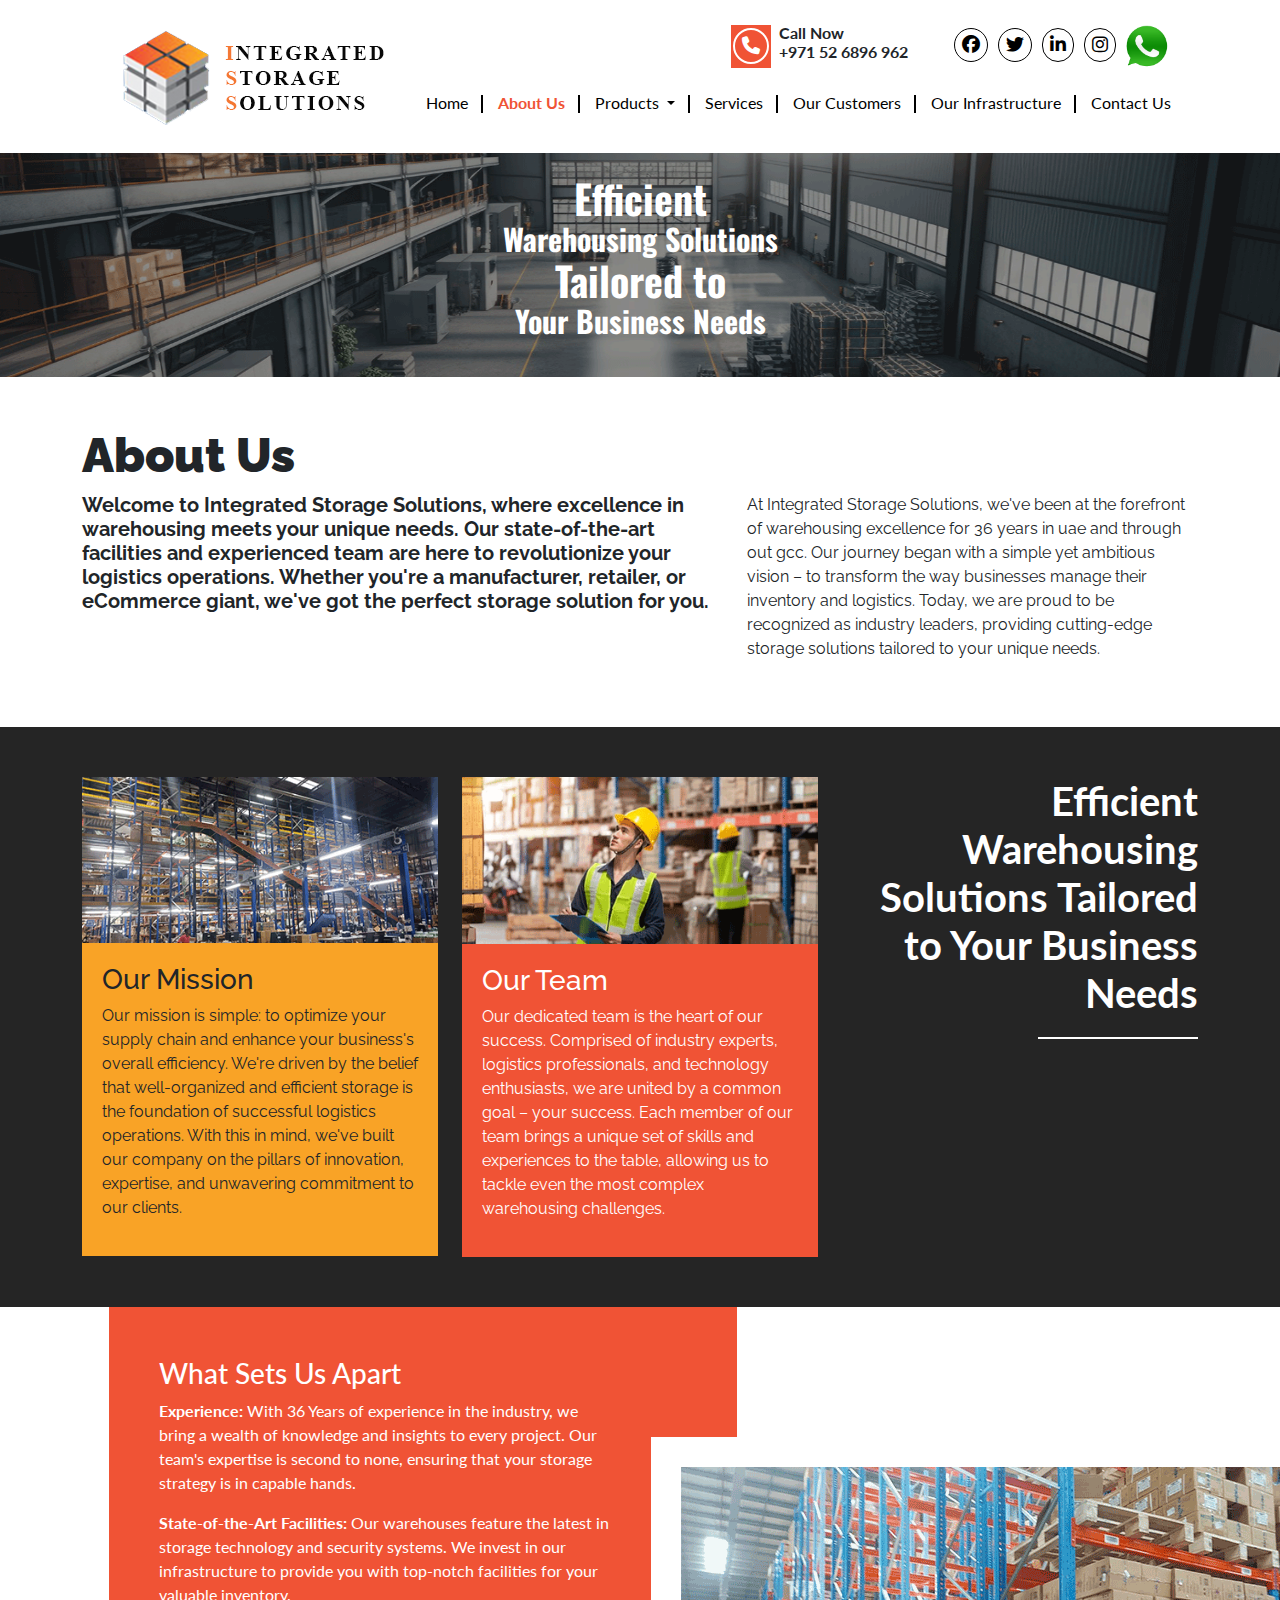
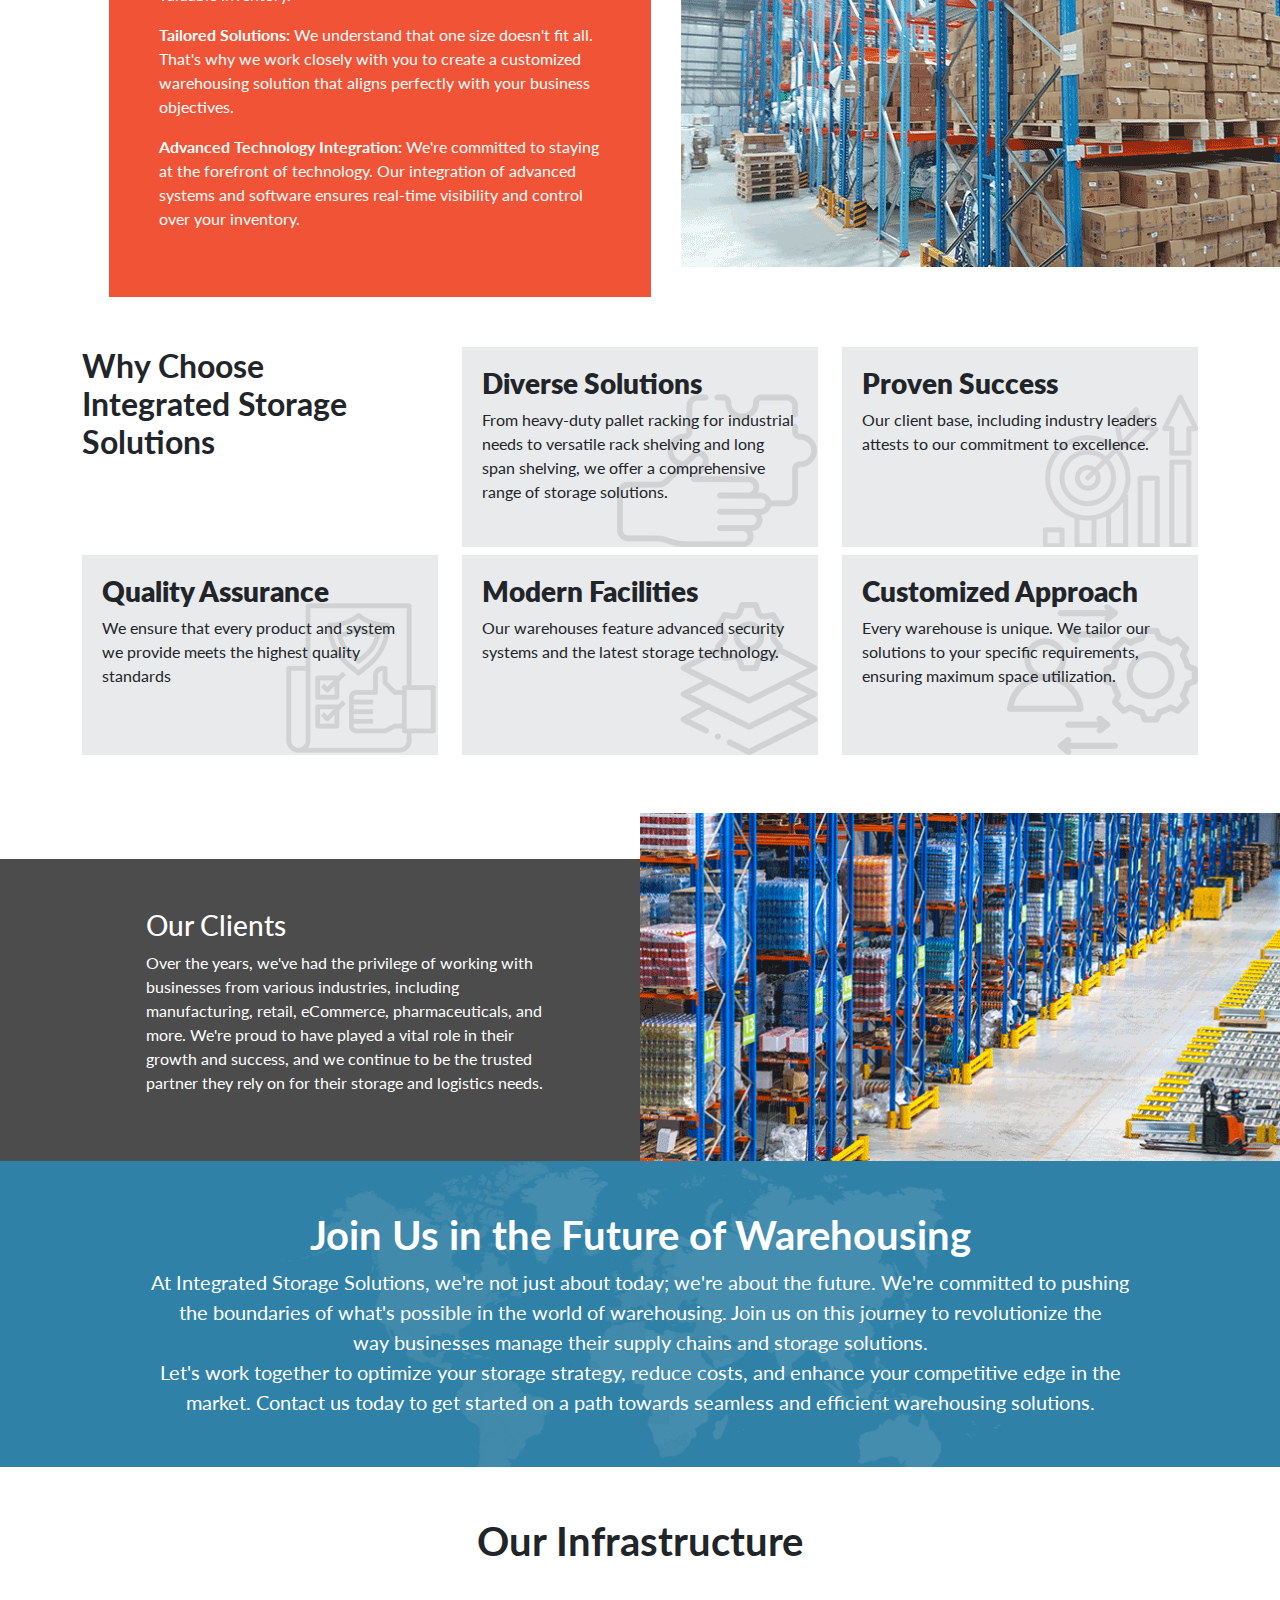
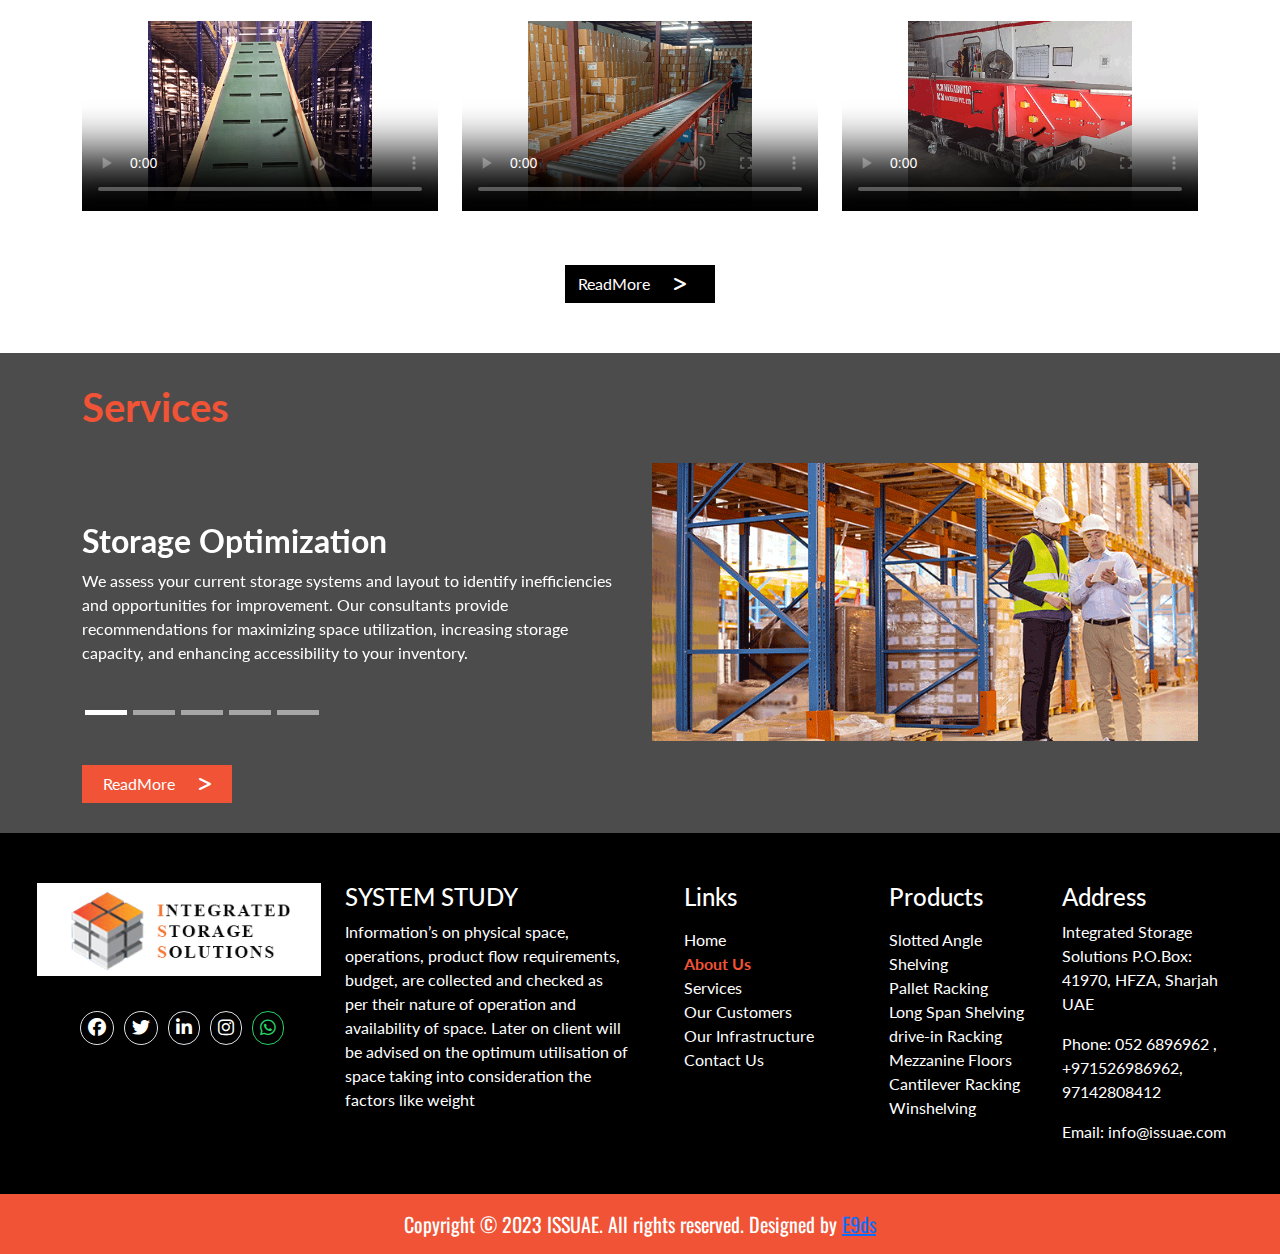
==== about.html @ 71dc2afc "Integrated" ====
<!doctype html>
<html lang="en">

<head>
    <!-- Required meta tags -->
    <meta charset="utf-8">
    <meta name="viewport" content="width=device-width, initial-scale=1, shrink-to-fit=no">
    <title>.::ISS::. Integrated Storage Solutions</title>
    <!-- Vendor CSS Files -->

    <meta property="og:image" content="https://e9ds.com/Beta/Iintegrated_Storage_Solutions_1/images/logo.png">
    <link rel="stylesheet" href="https://cdnjs.cloudflare.com/ajax/libs/font-awesome/6.4.0/css/all.min.css">
    <link rel="stylesheet" type="text/css" href="Assets/CSS/Bootstrapmini.css">
    <link rel="stylesheet" href="Assets/CSS/Style.css">

</head>

<body>

    <div class="header" id="header">
        <div class="container">
            <div class="row">
                <div class="col-lg-3">
                    <a class="nav-brand" href="index.html"><img src="Assets/images/logo.png" alt=""
                            class="img-fluid"></a>
                </div>
                <div class="col-lg-9 subheader">

                    <div class="row">
                        <div class="top-nav">
                            <div class="num d-flex align-items-center justify-content-center">
                                <div class="phone">
                                    <i class="fa-solid fa-phone"></i>
                                </div>
                                <div class="">
                                    <h6 class="fw-bold"> Call Now <br>+971 52 6896 962</h6>
                                </div>
                            </div>
                            <div class="icons">
                                <a href=""><i class="fa-brands fa-facebook"></i></a>
                                <a href="https://twitter.com/ISS_UAE"><i class="fa-brands fa-twitter"></i></a>
                                <a href="https://www.linkedin.com/in/integrated-storage-solutions-uae-18a27a291/"><i
                                        class="fa-brands fa-linkedin-in"></i></a>
                                <a href="https://www.instagram.com/intergratestoragesolutions/"><i class="fa-brands fa-instagram"></i></a>
                                <a href="https://api.whatsapp.com/send?phone=971526896962"><img src="Assets/images/whatsapp.png" alt=""
                                        class="img-fluid"></a>
                            </div>
                        </div>
                        <div class="">
                            <nav class="navbar navbar-expand-lg">
                                <div class="container">
                                    <a class="navbar-brand" href="index.html"><img src="Assets/images/logo.png" alt=""
                                            class="img-fluid"></a>
                                    <button class="navbar-toggler" type="button" data-bs-toggle="collapse"
                                        data-bs-target="#navbarScroll" aria-controls="navbarScroll"
                                        aria-expanded="false" aria-label="Toggle navigation">
                                        <span class="navbar-toggler-icon"></span>
                                    </button>
                                    <div class="collapse navbar-collapse " id="navbarScroll">

                                        <ul class="navbar-nav ">
                                            <li class="nav-item">
                                                <a class="nav-link " aria-current="page"
                                                    href="index.html">Home</a>
                                            </li>
                                            <li class="nav-item ">
                                                <a class="nav-link active" href="about.html">About Us</a>
                                            </li>
                                            <li class="nav-item dropdown">
                                                <a class="nav-link dropdown-toggle " href="#" role="button"
                                                    data-bs-toggle="dropdown" aria-expanded="false">
                                                    Products
                                                </a>
                                                <ul class="dropdown-menu">
                                                    <li><a class="dropdown-item" href="slottedangle.html">Slotted Angle
                                                            Shelving</a> </li>
                                                    <li><a class="dropdown-item" href="palletracking.html">Pallet
                                                            Racking</a></li>
                                                    <li><a class="dropdown-item" href="LongSpanShelving.html">Long Span
                                                            Shelving</a></li>
                                                    <li><a class="dropdown-item" href="drive-inRacking.html">Drive-In
                                                            Racking</a></li>
                                                    <li><a class="dropdown-item" href="MezzanineFloors.html">Mezzanine
                                                            Floors</a></li>
                                                    <li><a class="dropdown-item"
                                                            href="cantiliverRacking.html">Cantilever Racking</a></li>
                                                    <li><a class="dropdown-item" href="winshelving.html">Winshelving</a>
                                                    </li>
                                                </ul>
                                            </li>
                                            <li class="nav-item">
                                                <a class="nav-link" href="services.html">Services</a>
                                            </li>
                                            <li class="nav-item">
                                                <a class="nav-link" href="ourCunstomers.html">Our Customers</a>
                                            </li>
                                            <li class="nav-item">
                                                <a class="nav-link" href="infrstructure.html">Our Infrastructure</a>
                                            </li>
                                            <li class="nav-item">
                                                <a class="nav-link" href="contactUs.html">Contact Us</a>
                                            </li>

                                            <!-- <li class="nav-item dropdown">
                                                <a class="nav-link dropdown-toggle" href="#" role="button" data-bs-toggle="dropdown"
                                                    aria-expanded="false">
                                                    Link
                                                </a>
                                                <ul class="dropdown-menu">
                                                    <li><a class="dropdown-item" href="#">Action</a></li>
                                                    <li><a class="dropdown-item" href="#">Another action</a></li>
                                                    <li>
                                                        <hr class="dropdown-divider">
                                                    </li>
                                                    <li><a class="dropdown-item" href="#">Something else here</a></li>
                                                </ul>
                                            </li> -->
                                        </ul>
                                    </div>
                                </div>
                            </nav>
                        </div>
                    </div>
                </div>
            </div>
        </div>
    </div>

    <section class="aboutbanner">
        <div class="container">
            <div class="row">
                <div class="col-lg-12">
                    <div class="text-center">
                        <div class="efficientTailoredabout">
                            <h1 class="text-white">Efficient </h1>
                            <h2 class="text-white "> Warehousing Solutions </h2>
                            <h1 class="text-white "> Tailored to </h1>
                            <h2 class="text-white "> Your Business Needs</h2>
                        </div>
                    </div>
                </div>
            </div>
        </div>
    </section>


    <section class="aboutbanner1">
        <div class="container">
            <div class="row">
                <div class="col-lg-12">
                    <h2>About Us</h2>
                </div>
                <div class="col-lg-7">
                    <h5 class="fw-bold">Welcome to Integrated Storage Solutions, where excellence in warehousing meets
                        your unique needs. Our state-of-the-art facilities and experienced team are here to
                        revolutionize your logistics operations. Whether you're a manufacturer, retailer, or eCommerce
                        giant, we've got the perfect storage solution for you.</h5>
                </div>
                <div class="col-lg-5">
                    <p>At Integrated Storage Solutions, we've been at the forefront of
                        warehousing excellence for 36 years in uae and through out gcc. Our journey began with a simple yet ambitious vision – to
                        transform the way businesses manage their inventory and logistics. Today, we are proud to be
                        recognized as industry leaders, providing cutting-edge storage solutions tailored to your unique
                        needs.</p>
                </div>
            </div>
        </div>
    </section>

    <section class="aboutbanner2">
        <div class="container">
            <div class="row">
                <div class="col-lg-4">
                    <img src="Assets/images/About/img1.png" alt="" class="img-fluid w-100">
                    <div class="mision">
                        <h3>Our Mission</h3>
                        <p>Our mission is simple: to optimize your supply chain and enhance your business's overall
                            efficiency. We're driven by the belief that well-organized and efficient storage is the
                            foundation of successful logistics operations. With this in mind, we've built our company on
                            the pillars of innovation, expertise, and unwavering commitment to our clients.</p>
                    </div>
                </div>
                <div class="col-lg-4">
                    <img src="Assets/images/About/img2.png" alt="" class="img-fluid w-100">
                    <div class="team">
                        <h3>Our Team</h3>
                        <p>Our dedicated team is the heart of our success. Comprised of industry experts, logistics
                            professionals, and technology enthusiasts, we are united by a common goal – your success.
                            Each member of our team brings a unique set of skills and experiences to the table, allowing
                            us to tackle even the most complex warehousing challenges.</p>
                    </div>
                </div>
                <div class="col-lg-4">
                    <div class="text-end">
                        <h1 class="text-white fw-bold">
                            Efficient <br>
                            Warehousing <br>
                            Solutions Tailored <br>
                            to Your Business <br>
                            Needs
                        </h1>

                        <p style="    border-bottom: 2px solid #fff; width: 160px;float: right; padding-top: 12px;"></p>
                    </div>
                </div>
            </div>
        </div>
    </section>



    <section class="aboutbanner3">
        <div class="row">
            <div class="col-lg-6 offset-lg-1 offset-md-0">
                <div class="usApart">
                    <h3>What Sets Us Apart</h3>
                    <p> <b>Experience:</b> With 36 Years of experience in the industry, we bring a wealth of knowledge
                        and insights to every project. Our team's expertise is second to none, ensuring that your
                        storage strategy is in capable hands.</p>
                    <p> <b>State-of-the-Art Facilities:</b> Our warehouses feature the latest in storage technology and
                        security systems. We invest in our infrastructure to provide you with top-notch facilities for
                        your valuable inventory.</p>
                    <p> <b>Tailored Solutions:</b> We understand that one size doesn't fit all. That's why we work
                        closely with you to create a customized
                        warehousing solution that aligns perfectly with your business
                        objectives.
                    </p>
                    <p> <b>Advanced Technology Integration:</b> We're committed to staying at the forefront of
                        technology. Our integration of advanced systems and software ensures real-time visibility and
                        control over your inventory.</p>
                </div>
            </div>
            <div class="col-lg-5 d-flex align-items-end justify-content-center">
                <div class="usApartimg">
                    <img src="Assets/images/About/img3.png" alt="">
                </div>
            </div>
        </div>
    </section>






    <section class="banner2">
        <div class="container">
            <div class="row">
                <div class="col-lg-4">
                    <div class="whychoose">
                        <h2 class="fw-bold fs-2 text-dark">Why Choose <br>
                            Integrated Storage <br>
                            Solutions
                        </h2>
                    </div>
                </div>
                <div class="col-lg-4  mb-2">
                    <div class="whyreasons"
                        style="background-image: url(Assets/images/why1.png);background-repeat: no-repeat;background-position: bottom;background-position-x: right;">
                        <h3>Diverse Solutions</h3>
                        <p>From heavy-duty pallet racking for industrial needs to versatile rack shelving and long span
                            shelving, we offer a comprehensive range of
                            storage solutions.</p>
                    </div>
                </div>
                <div class="col-lg-4 mb-2">
                    <div class="whyreasons"
                        style="background-image: url(Assets/images/why2.png);background-repeat: no-repeat;background-position: bottom;background-position-x: right;">
                        <h3>Proven Success</h3>
                        <p>Our client base, including industry leaders attests to our commitment to excellence.</p>
                    </div>
                </div>
                <div class="col-lg-4 mb-2">
                    <div class="whyreasons"
                        style="background-image: url(Assets/images/why3.png);background-repeat: no-repeat;background-position: bottom;background-position-x: right;">
                        <h3>Quality Assurance</h3>
                        <p> We ensure that every product and system we provide meets the highest quality standards</p>
                    </div>
                </div>
                <div class="col-lg-4 mb-2">
                    <div class="whyreasons"
                        style="background-image: url(Assets/images/why4.png);background-repeat: no-repeat;background-position: bottom;background-position-x: right;">
                        <h3>Modern Facilities</h3>
                        <p>Our warehouses feature advanced security systems and the latest storage technology.</p>
                    </div>
                </div>
                <div class="col-lg-4 mb-2">
                    <div class="whyreasons"
                        style="background-image: url(Assets/images/why5.png);background-repeat: no-repeat;background-position: bottom;background-position-x: right;">
                        <h3>Customized Approach</h3>
                        <p>Every warehouse is unique. We tailor our solutions to your specific requirements, ensuring
                            maximum space utilization.</p>
                    </div>
                </div>
            </div>
        </div>
    </section>



    <section class="aboutbanner3">
        <div class="row">
            <div class="col-lg-6 d-flex align-items-end p-0">
                <div class="OurClients">
                    <h3>Our Clients</h3>
                    <p>Over the years, we've had the privilege of working with businesses from various industries,
                        including manufacturing, retail, eCommerce, pharmaceuticals, and more. We're proud to have
                        played a vital role in their growth and success, and we continue to be the trusted partner they
                        rely on for their storage and logistics needs.</p>
                </div>
            </div>
            <div class="col-lg-6 p-0">
                <img src="Assets/images/About/img4.png" alt="" class="img-fluid w-100">
            </div>
        </div>
    </section>


    <section class="aboutbanner4"
        style="background-image: url(Assets/images/About/img5.png);background-repeat: no-repeat;background-size: 100% 100%;background-position: center center;">
        <div class="container">
            <div class="row">
                <div class="col-lg-12">
                    <div class="joinUs text-center">
                        <h1 class="fw-bold">Join Us in the Future of Warehousing</h1>
                        <p class="mb-0 fs-5">At Integrated Storage Solutions, we're not just about today; we're about
                            the future. We're committed to pushing <br> the boundaries of what's possible in the world
                            of warehousing. Join us on this journey to revolutionize the <br> way businesses manage
                            their supply chains and storage solutions.</p>
                        <p class="mb-0 fs-5">Let's work together to optimize your storage strategy, reduce costs, and
                            enhance your competitive edge in the <br> market. Contact us today to get started on a path
                            towards seamless and efficient warehousing solutions.</p>
                    </div>
                </div>
            </div>
        </div>
    </section>




    <section class="banner6">
        <div class="container">
            <div class="row">
                <div class="text-center">
                    <h1 class="fw-bold">Our Infrastructure</h1>
                    <br>
                    <br>
                </div>
                <br>
                <div class="col-md-4 col-lg-4 grow">
                    <video width="100%" height="190" poster="Assets/images/img5.png" controls>
                        <source src="Assets/images/videos/V1.mp4" type="video/mp4">
                    </video>
                </div>
                <div class="col-md-4 col-lg-4 grow">
                    <video width="100%" height="190" poster="Assets/images/img6.png" controls>
                        <source src="Assets/images/videos/v2.mp4" type="video/mp4">
                    </video>
                </div>
                <div class="col-md-4 col-lg-4 grow">
                    <video width="100%" height="190" poster="Assets/images/img7.png" controls>
                        <source src="Assets/images/videos/v3.mp4" type="video/mp4">
                    </video>
                </div>
                <div class="d-flex align-items-center justify-content-center mt-5">
                    <div class="readMore">
                        <a href="infrstructure.html" class="btn">ReadMore <i class="fa-solid fa-greater-than"></i></a>
                    </div>
                </div>
            </div>


        </div>
    </section>


    <section class="banner7">
        <div class="container">
            <div class="row">
                <div class="col-lg-12">
                    <div class="services">
                        <h1 class="fw-bold ">Services</h1>
                    </div>
                </div>
            </div>
            <br>

            <div id="carouselExampleCaptions" class="carousel slide" data-bs-ride="carousel">
                <div class="carousel-indicators">
                    <button type="button" data-bs-target="#carouselExampleCaptions" data-bs-slide-to="0" class="active"
                        aria-current="true" aria-label="Slide 1"></button>
                    <button type="button" data-bs-target="#carouselExampleCaptions" data-bs-slide-to="1"
                        aria-label="Slide 2"></button>
                    <button type="button" data-bs-target="#carouselExampleCaptions" data-bs-slide-to="2"
                        aria-label="Slide 3"></button>
                    <button type="button" data-bs-target="#carouselExampleCaptions" data-bs-slide-to="3"
                        aria-label="Slide 4"></button>
                    <button type="button" data-bs-target="#carouselExampleCaptions" data-bs-slide-to="4"
                        aria-label="Slide 5"></button>
                </div>
                <div class="carousel-inner">
                    <div class="carousel-item active">
                        <div class="row">

                            <div class="col-lg-6 d-flex align-items-center">
                                <div class="services">

                                    <h2 class="fw-bold">Storage Optimization</h2>
                                    <p>We assess your current storage systems and layout to identify inefficiencies and
                                        opportunities for improvement.
                                        Our consultants provide recommendations for maximizing space utilization,
                                        increasing storage capacity, and enhancing accessibility to your inventory.
                                    </p>

                                </div>
                            </div>
                            <div class="col-lg-6">
                                <img src="Assets/images/s1.png" alt="" class="img-fluid w-100">
                            </div>
                        </div>
                    </div>
                    <div class="carousel-item">
                        <div class="row">

                            <div class="col-lg-6 d-flex align-items-center">
                                <div class="services">

                                    <h2 class="fw-bold">Logistics Efficiency</h2>
                                    <p>We analyze your supply chain processes and logistics workflows to identify
                                        bottlenecks and areas for streamlining.
                                        Our team offers strategies for improving transportation management, order
                                        fulfillment, and inventory control to reduce costs and enhance efficiency.
                                    </p>

                                </div>
                            </div>
                            <div class="col-lg-6">
                                <img src="Assets/images/s2.png" alt="" class="img-fluid w-100">
                            </div>
                        </div>
                    </div>
                    <div class="carousel-item">
                        <div class="row">

                            <div class="col-lg-6 d-flex align-items-center">
                                <div class="services">

                                    <h2 class="fw-bold">Safety and Compliance</h2>
                                    <p>
                                        We conduct thorough safety audits to assess workplace hazards and compliance
                                        with safety regulations.
                                        Our consultants provide guidance on safety measures, employee training, and
                                        emergency response planning to create a safer work environment.
                                    </p>

                                </div>
                            </div>
                            <div class="col-lg-6">
                                <img src="Assets/images/s3.png" alt="" class="img-fluid w-100">
                            </div>
                        </div>
                    </div>

                    <div class="carousel-item">
                        <div class="row">

                            <div class="col-lg-6 d-flex align-items-center">
                                <div class="services">

                                    <h2 class="fw-bold">Technology Integration</h2>
                                    <p>We evaluate your existing technology infrastructure and offer recommendations for
                                        integrating advanced technology solutions.
                                        Our consultants can assist in selecting and implementing warehouse management
                                        systems
                                        (WMS), inventory tracking software, and automation solutions for improved
                                        visibility and control.
                                    </p>

                                </div>
                            </div>
                            <div class="col-lg-6">
                                <img src="Assets/images/s4.png" alt="" class="img-fluid w-100">
                            </div>
                        </div>
                    </div>

                    <div class="carousel-item">
                        <div class="row">

                            <div class="col-lg-6 d-flex align-items-center">
                                <div class="services">

                                    <h2 class="fw-bold">Customized Solutions</h2>
                                    <p>We work closely with you to understand your specific needs, challenges, and
                                        goals.
                                        Our consultants develop tailored strategies and action plans that align with
                                        your business objectives, ensuring that the solutions we recommend are practical
                                        and achievable.
                                    </p>

                                </div>
                            </div>
                            <div class="col-lg-6">
                                <img src="Assets/images/s5.png" alt="" class="img-fluid w-100">
                            </div>
                        </div>
                    </div>
                </div>
                <!-- <button class="carousel-control-prev" type="button" data-bs-target="#carouselExampleCaptions"
                    data-bs-slide="prev">
                    <span class="carousel-control-prev-icon" aria-hidden="true"></span>
                    <span class="visually-hidden">Previous</span>
                </button>
                <button class="carousel-control-next" type="button" data-bs-target="#carouselExampleCaptions"
                    data-bs-slide="next">
                    <span class="carousel-control-next-icon" aria-hidden="true"></span>
                    <span class="visually-hidden">Next</span>
                </button> -->
            </div>

            <br>

            <div class="buttons">
                <div class="readMore1">
                    <a href="services.html" class="btn">ReadMore <i class="fa-solid fa-greater-than"></i></a>
                </div>
            </div>

        </div>
    </section>


    <section class="footer">
        <div class="container-fluid">
            <div class="row">
                <div class="col-lg-3">
                    <img src="Assets/images/logo.png" alt="" class="img-fluid w-100">
                    <div class="footericons">
                        <div class="icons">
                            <a href=""><i class="fa-brands fa-facebook text-white border"></i></a>
                            <a href="https://twitter.com/ISS_UAE"><i class="fa-brands fa-twitter text-white border"></i></a>
                            <a href="https://www.linkedin.com/in/integrated-storage-solutions-uae-18a27a291/"><i
                                    class="fa-brands fa-linkedin-in text-white border"></i></a>
                            <a href="https://www.instagram.com/intergratestoragesolutions/"><i
                                    class="fa-brands fa-instagram text-white border"></i></a>
                            <a href="https://api.whatsapp.com/send?phone=971526896962"><i
                                    class="fa-brands fa-whatsapp text-white border"></i></a>
                        </div>
                    </div>
                </div>
                <div class="col-lg-3">
                    <div class="teamStudy">
                        <h4>SYSTEM STUDY</h4>
                        <p>Information’s on physical space, operations, product flow requirements, budget, are collected
                            and checked as per
                            their nature of operation and availability of space. Later on client will be advised on the
                            optimum utilisation of
                            space taking into consideration the factors like weight
                        </p>
                    </div>
                </div>
                <div class="col-lg-2">
                    <div class="footerlinks">

                        <ul>
                            <h4>Links</h4>
                            <a href="index.html">
                                <li>Home </li>
                            </a>
                            <a href="about.html">
                                <li class="active">About Us</li>
                            </a>
                            <a href="services.html">
                                <li>Services</li>
                            </a>
                            <a href="ourCunstomers.html">
                                <li>Our Customers</li>
                            </a>
                            <a href="infrstructure.html">
                                <li>Our Infrastructure</li>
                            </a>
                            <a href="contactUs.html">
                                <li>Contact Us</li>
                            </a>
                        </ul>
                    </div>
                </div>
                <div class="col-lg-2">
                    <div class="footerlinks">

                        <ul>
                            <h4>Products</h4>
                            <a href="slottedangle.html">
                                <li>Slotted Angle Shelving</li>
                            </a>
                            <a href="palletracking.html">
                                <li>Pallet Racking</li>
                            </a>
                            <a href="LongSpanShelving.html">
                                <li>Long Span Shelving</li>
                            </a>
                            <a href="drive-inRacking.html">
                                <li>drive-in Racking</li>
                            </a>
                            <a href="MezzanineFloors.html">
                                <li>Mezzanine Floors</li>
                            </a>
                            <a href="cantiliverRacking.html">
                                <li>Cantilever Racking</li>
                            </a>
                            <a href="winshelving.html">
                                <li>Winshelving</li>
                            </a>
                        </ul>
                    </div>
                </div>
                <div class="col-lg-2">
                    <h4>Address</h4>
                    <p>Integrated Storage Solutions
                        P.O.Box: 41970,
                        HFZA, Sharjah UAE
                    </p>
                    <p>Phone: 052 6896962 ,
                        +971526986962, 97142808412
                    </p>
                    <p class="mb-0">Email: info@issuae.com</p>
                </div>
            </div>
        </div>
    </section>
    <div class="copyright">
        <div class="text-center">
            <div>
                <p class="mb-0 text-white">Copyright © 2023 ISSUAE. All rights reserved. Designed by <a href="">E9ds</a>
                </p>
            </div>
        </div>
    </div>


    <script src="https://ajax.googleapis.com/ajax/libs/jquery/3.6.0/jquery.min.js"></script>
    <script src="Assets/JS/bootstrap.min.js"></script>
    <script src="Assets/JS/custom.js"></script>
</body>

</html>
---- Assets/CSS/Style.css ----
@import url('https://fonts.googleapis.com/css2?family=Montserrat:wght@400&family=Oswald&display=swap');
@import url('https://fonts.googleapis.com/css2?family=Lato:wght@400;900&family=Raleway&display=swap');


body {
    margin: 0;
    padding: 0;
    font-family: 'Oswald', sans-serif;
    font-family: 'Raleway', sans-serif;
    font-family: 'Lato', sans-serif;
}




.header {
    margin: 20px 0;
    width: 100%;
    position: relative;
    z-index: 999;
    top: 0;
}

.subheader {
    display: flex;
    align-items: center;
    justify-content: center;
}

.navbar-collapse {
    flex-basis: 100%;
    flex-grow: unset !important;
    align-items: center;
}


.navbar-nav .nav-item .nav-link {
    color: #000;
    padding: 10px 15px;

}

.navbar>.container {
    display: flex;
    flex-wrap: inherit;
    align-items: center;
    justify-content: end;
}

/* ******************* dropdown on hover */

.bs-example {
    margin: auto;
    width: 25%;
}

@media screen {

    .dropdown:hover .dropdown-menu,
    .btn-group:hover .dropdown-menu {
        display: block;
    }

    .dropdown-menu {
        margin: auto;
        background-color: #f05335;

    }

    .dropdown-menu li a {
        color: #fff !important;
    }

    .dropdown-toggle {
        margin: auto;
    }

    .navbar .dropdown-toggle,
    .nav-tabs .dropdown-toggle {
        margin: auto;
    }
}

/* .dropdown{
    background-color: #007095;
  } */

/* ******************* dropdown on hover */


.navbar-nav .nav-link.active {
    color: #f05335 !important;
    font-weight: bold;
}


.dropdown-menu li a:hover {
    color: #f05335 !important;
}

.navbar-nav li:nth-child(-n + 6):after {
    content: "";
    border-right: 2px solid #000;
    display: block;
    width: 100%;
    height: 18px;
    margin-top: -30px;
}

.dropdown-menu li:nth-child(-n + 6):after {
    display: none;
}

.nav-brand {
    display: block;
    width: 339px;
}

.navbar-brand {
    display: none;
}



.top-nav {
    display: flex;
    flex-wrap: inherit;
    align-items: center;
    justify-content: end;
    padding-right: 40px;
}

.top-nav .icons img {
    width: 50px;
}

.top-nav .num {
    margin-right: 40px;
}

.icons i:hover {
    background-color: #fff;
    color: #c6172f !important;
}

.fa-phone {
    background-color: #f05335;
    color: #fff;
    border: 2px solid #fff !important;
    border-radius: 20px;
    font-size: 18px;
    padding: 7px;
}

.num .phone {
    width: 40px;
    background: #f05335;
    /* text-align: center; */
    height: 43px;
    align-items: center;
    display: flex;
    justify-content: center;
    margin-right: 8px;
}

.fa-whatsapp {
    font-size: 18px;
    border: 1px solid #25D366 !important;
    color: #25D366 !important;
    border-radius: 20px;
    padding: 7px;
    margin-left: 6px;
}

.fa-facebook {
    font-size: 18px;
    border: 1px solid #000;
    border-radius: 20px;
    padding: 7px;
    margin-left: 6px;
    color: #000;
}

.fa-instagram {
    font-size: 18px;
    border: 1px solid #000;
    border-radius: 20px;
    padding: 7px;
    margin-left: 6px;
    color: #000;
}

.fa-linkedin-in {
    font-size: 18px;
    border: 1px solid #000;
    border-radius: 20px;
    padding: 7px;
    color: #000;
    margin-left: 6px;
}

.fa-twitter {
    font-size: 18px;
    border: 1px solid #000;
    border-radius: 20px;
    padding: 7px;
    color: #000;
    margin-left: 6px;
}

.top-nav .num h6 {
    font-family: 'Lato', sans-serif;
    font-weight: 900;

}



/* .wrap {
    height: 100%;
    display: flex;
    align-items: center;
    justify-content: center;
  }
   */
.banner3 .button {
    min-width: 150px;
    /* min-height: 15px; */
    font-size: 16px;
    /* text-transform: uppercase; */
    letter-spacing: 1.3px;
    /* font-weight: 700; */
    color: #fff;
    background: #f05335;
    border: none;
    border-radius: 1000px;
    /* box-shadow: 12px 12px 24px rgba(79,209,197,.64); */
    transition: all 0.3s ease-in-out 0s;
    cursor: pointer;
    outline: none;
    position: relative;
    padding: 2px;
}

.banner3 button::before {
    content: '';
    border-radius: 1000px;
    min-width: calc(160px + 12px);
    min-height: calc(35px + 12px);
    border: 6px solid #f05335;
    /* box-shadow: 0 0 60px #f05335; */
    position: absolute;
    padding: 2px;
    top: 50%;
    left: 50%;
    transform: translate(-50%, -50%);
    opacity: 0;
    transition: all .3s ease-in-out 0s;
}

.banner3 .button:hover,
.button:focus {
    color: #313133;
    transform: translateY(-6px);
}

.banner3 button:hover::before,
button:focus::before {
    opacity: 1;
}

/* button::after {
    content: '';
    width: 30px; height: 30px;
    border-radius: 100%;
    border: 6px solid #00FFCB;
    position: absolute;
    z-index: -1;
    top: 50%;
    left: 50%;
    transform: translate(-50%, -50%);
    animation: ring 1.5s infinite;
  }
   */
.banner3 button:hover::after,
button:focus::after {
    animation: block;
    display: block;
}





/* banner1 */

.banner1 {
    overflow: hidden;
}

.banner1 .efficient {
    position: absolute;
    color: #fff;
    margin-top: -460px;
    z-index: 1;
    margin-left: 150px;
}

.efficient .efficientTailored h1 {
    font-size: 70px;
    font-weight: bolder;
    line-height: 55px;
    font-family: 'Oswald', sans-serif;
}


.efficient .efficientTailored h2 {
    font-size: 50px;
    font-weight: bolder;
    font-family: 'Oswald', sans-serif;

}

.banner2 {
    margin: 50px 0;
}

.banner2 .whychoose {
    font-family: 'Lato', sans-serif;
}

.banner2 .whyreasons {
    background-color: #e9eaec;
    padding: 20px;
    height: 200px;
    font-family: 'Lato', sans-serif;
}

.banner2 .whyreasons h3 {
    font-weight: 800;
}

.banner3 {
    overflow: hidden;
    margin: 50px 0;
}

.banner3 .about {
    background-image: url(../images/img1.png);
    background-repeat: no-repeat;
    background-size: 100% 100%;
    background-position: center center;
    padding: 80px 120px;
}

.banner3 .about .aboutIntegrated {
    backdrop-filter: blur(2px) saturate(200%);
    -webkit-backdrop-filter: blur(2px) saturate(200%);
    background-color: rgba(4, 4, 3, 0.58);
    color: #fff;
    padding: 50px;
}

.banner3 .about .aboutIntegrated a {
    color: #fff;
    text-decoration: none !important;
}


.banner3 .whatset {
    background-color: #f05335;
    padding: 50px;
    color: #fff;
}


.readMore {

    background: #000;
    border-radius: unset;
    width: 150px;
}

.readMore:hover {
    background-color: #fff;
    border: 1px solid #f05335;
}

.readMore a {
    color: #fff;
}

.readMore a:hover {
    color: #f05335;
    
}

.readMore i {
    margin-left: 20px;
}

.readMore1 {
    background: #f05335;
    border-radius: unset;
    width: 150px;
    text-align: center;
}

.readMore1:hover {
    /* background-color: #000; */
    border: 1px solid #f05335;
    background-color: transparent;
}

.readMore1 a {
    color: #fff;
}

.readMore1 a:hover {
    color: #f05335;
}

.readMore1 i {
    margin-left: 20px;
}


.banner4 {
    margin: 50px 0;
}

.banner5 {
    padding: 50px 0;
    /* background-color: #d5e0ff; */
    background-color: #e9eaec;
}

.banner5 .products {
    border: 1px solid #000;
    display: flex;
    padding: 20px;
    height: 250px;
}

.banner5 .products img {
    width: 60px;
    padding: 10px;
    background-color: #b0b0b0;
    height: 60px;
    border-radius: 32px;
}

.banner5 .products .productdescr {
    padding-left: 20px;
}

.banner5 .products .productdescr p {
    height: 120px;
}


.banner6 {
    margin: 50px 0;
}

.banner7 {
    background-color: #4c4c4c;
    padding: 30px 0;
}

.banner7 .services {
    color: #fff;
}

.banner7 .services h1 {
    color: #f05335;
}

.footer {
    background-color: #000000;
    padding: 50px 25px;
    color: #fff;
}

.footer .footericons {
    margin-top: 35px;
    text-align: center;

}

.footer .footerlinks h4 {
    margin-bottom: 16px;
}

.footer .footerlinks a {
    color: #fff;
    text-decoration: none;
}

.footer .footerlinks li {
    list-style: none;
}


.footer .footerlinks .active{
    color: #f05335 !important;
    font-weight: bold;
}

.footer .footerlinks li:hover{
    color: #faa624;
    /* font-weight: 600; */
    /* border-bottom: 1px solid #faa624; */
}

.copyright {
    padding: 15px;
    background-color: #f05335;
    font-family: 'Oswald', sans-serif;
}

.copyright p {
    font-size: 20px;
}





/* About page */

.aboutbanner {
    background-image: url(../images/About/banner.png);
    background-repeat: no-repeat;
    background-position: center center;
    background-size: 100% 100%;
    padding: 30px 0;
}


.aboutbanner .efficientTailoredabout h1 {
    font-size: 40px;
    font-weight: bolder;
    line-height: 30px;
    font-family: 'Oswald', sans-serif;
}

.aboutbanner .efficientTailoredabout h2 {
    font-size: 30px;
    font-weight: bolder;
    font-family: 'Oswald', sans-serif;
}


.aboutbanner1 {
    margin: 50px 0px;
    font-family: 'Raleway', sans-serif;
}

.aboutbanner1 h2 {
    font-weight: 900 !important;
    font-size: 3rem;
}

.aboutbanner2 {
    background-color: #252525;
    padding: 50px 0px;
}

.aboutbanner2 .mision {
    background-color: #f9a326;
    padding: 20px;
    font-family: 'Raleway', sans-serif;
}

.aboutbanner2 .team {
    background-color: #f05335;
    padding: 20px;
    color: #fff;
    font-family: 'Raleway', sans-serif;
}

.aboutbanner3 {
    overflow: hidden;
}


.aboutbanner3 .usApart {
    background-color: #f05335;
    padding: 50px 125px 50px 50px;
    color: #fff;
}

.aboutbanner3 .usApartimg {
    /* height: 500px; */
    padding: 30px;
    background-color: #fff;
}

.aboutbanner3 {
    overflow: hidden;
}

.aboutbanner3 .OurClients {
    background-color: #4c4c4c;
    padding: 50px 80px 50px 158px;
    color: #fff;
}


.aboutbanner4 {
    padding: 50px 0;
    background-color: #2f81a7 !important;

}

.aboutbanner4 .joinUs {
    color: #fff;
}

/* SLOTTED ANGLE SHELVING */

.slotbanner1 {
    margin: 50px 0;
}

.slotbanner1 .slotProd h1 {
    font-weight: 900;
    padding-bottom: 10px;
}

.slotbanner1 .slotProd h1 span {
    border-bottom: 2px solid #000;
    padding-bottom: 10px;
}

.slotbanner2 {
    overflow: hidden;
}

.slotbanner3 .slotKeyFeatures {
    background-color: #f05335;
    padding-top: 50px;

}


.slotbanner3 .slotKeyFeatures .slotKey {
    background-color: #000;
    width: 200px;
    text-align: center;
    color: #fff;
    padding: 10px;
}

.slotbanner3 .slotKeyFeatures .slotFeatures {
    padding: 30px;
    color: #fff;
}

.slotbanner4 {
    padding: 50px 0;
    background-color: #202020;
    height: 775px;
}

.slotbanner4 .slotapp {
    padding: 20px;
    height: 225px;
    display: flex;
    align-items: center;
}

.slotbanner5 {
    margin-top: 380px;
    margin-bottom: 50px;
}

/* Pallet Racking */


.pallet1 {
    background-image: url(../images/PalletRacking/banner.png);
    background-position: center center;
    background-size: 100% 100%;
    background-repeat: no-repeat;
    padding: 50px 0 0 0;
    height: 300px;
}

.pallet1 .palletoverview {
    background-color: #f05335;
    padding: 30px;
}


.pallet2 {
    overflow: hidden;
    margin-top: 150px;
    margin-bottom: 50px;
}

.pallet2 .pallet2KeyFeatures ul li {
    list-style: url(../images/PalletRacking/liststyle.png);
    margin-bottom: 10px;
}

.pallet3 {
    padding: 50px 0;
    background-color: #202020;
    height: 700px;
}

.pallet3 .palletApp {
    padding: 20px;
}


.pallet3 .PalletSafety {
    padding: 30px;
    background-color: #f05335;
}

.pallet4 {
    margin-top: 280px;
    margin-bottom: 50px;
}


/* Long Span Shelving */

.longbanner {
    overflow: hidden;
}


.long1 {
    margin-top: -120px;
    margin-bottom: 50px;
}

.long1KeyFeatures ul li {
    list-style: url(../images/PalletRacking/liststyle.png);
    margin-bottom: 10px;
}

.long2 {
    padding: 50px 0;
    background-color: #202020;
    height: 775px;
}

.long2 .longapp {
    padding: 20px;
    height: 200px;
    display: flex;
    align-items: center;
}


.long3 {
    overflow: hidden;
    margin-top: 280px;
    padding: 50px 0;
}


.long3 .longsafety {
    background-color: #f05335;
    padding: 80px;
    height: 341px;
}


/* DRIVE IN RACKING */



.drive1 {
    padding: 50px 0;
    background-color: #202020;
    height: 530px;
}



.drive1 .drive1KeyFeatures ul li {
    list-style: url(../images/PalletRacking/liststyle.png);
    margin-bottom: 10px;
    color: #FFF;
}

.drive2 {
    margin-top: 100px;
    margin-bottom: 50px;
}

.drive2 .driveapp {
    padding: 20px;
    color: #fff;
    background-color: #000;
    height: 160px;
}

.drive2 .driveconclusion {
    background-color: #f05335;
    padding: 35px;
}



/* Mezzanine Floors */

.mezzabanner {
    overflow: hidden;
}

.mezza1 {
    overflow: hidden;
    margin-top: -75px;
}

.mezza1 .mezza1KeyFeatures {
    background-color: #f05335;
    /* padding: 20px 0; */
    color: #fff;
    width: 90%;
}

.mezza1 .mezza1KeyFeatures .features {
    padding: 50px;
}


.mezza2 {
    padding: 50px 0;
    background-color: #202020;
    height: 700px;
    margin-top: 50px;
}

.mezza2 .mezzaapp {
    padding: 20px;
    height: 150px;
    display: flex;
    align-items: center;
}

.mezza3 {
    margin-top: 275px;
    margin-bottom: 50px;
}

/* CANTILIVER RACKING */

.cantiliverbanner {
    background-image: url(../images/cantiliver_Racking/banner.png);
    background-position: center center;
    background-size: 100% 100%;
    background-repeat: no-repeat;
    height: 350px;
}

.cantiliverbanner .cantiliver1bannertext {
    background-color: #f05335;
    padding: 50px;
    margin-top: 150px;
    color: #fff;
}

.cantiliver1 {
    margin-top: 150px;
    overflow: hidden;
    margin-bottom: 50px;
}


.cantiliver2 {
    padding: 50px 0;
    background-color: #202020;
    height: 700px;
}

.cantiliver2 .cantApp {
    padding: 20px;
    height: 180px;
}


.cantiliver2 .cantSafety {
    padding: 30px;
    background-color: #f05335;
}


.cantiliver3 {
    margin-top: 300px;
    padding: 30px 0;
}


/* Winshelving */

.wins1 {
    overflow: hidden;
}

.wins1 .whywins {
    padding: 25px;
}

.wins1 .whywins p span {
    color: #f05335;
    font-weight: 800;
}

.wins1 .wins1application {
    padding: 25px;
}

.wins1 .wins1appdesc {
    background-color: #f05335;
    padding: 25px;
    color: #fff;
}


.wins2 {
    margin-top: -50px;
    padding: 50px 0;
    background-color: #202020;
}

.wins2 .win2sol {
    padding: 25px;
    border: 1px solid #fff;
    color: #fff;
    height: 220px;
}

.wins2 .win2sol h6 {
    color: #f05335;

}


.wins3 {
    margin: 50px 0;
}

.wins3 p span {
    color: #f05335;
}

.wins4 .Enhance {
    color: #fff;
    padding: 30px;
    background-color: #202020;
    margin-top: -350px;
    margin-bottom: 50px;
}

.wins4 .Enhance span {
    color: #f05335;
}


/* SERVICES */


.service1 {
    overflow: hidden;
    margin: 50px 0;
}

.service1 h1 {
    font-weight: bolder;
    padding-left: 50px;
}

.service1 h1 span {
    border-bottom: 2px solid #000;
}

.service1 img {
    margin-top: 50px;
}

.service1 .service1consulting {
    padding: 50px 20px;
    background-color: #99999c;
    height: 425px;
}

.service1 .service1OurExpertise {
    padding: 50px 20px;
    background-color: #bebebe;
    height: 425px;
}

.service2 {
    margin: 50px 0;
}


.service2 .service2keys {
    padding: 20px;
    border: 1px solid #000;
    margin-bottom: 20px;
    height: 375px;
}


.service3 {
    background-image: url(../images/Services/banner2.png);
    background-position: center center;
    background-size: 100% 100%;
    background-repeat: no-repeat;
    padding: 50px 0;
}


.service3 .rackinspect {
    padding: 20px;
    border: 1px solid #fff;
    color: #fff;
    margin-bottom: 20px;
    height: 180px;
}


.service4 {
    overflow: hidden;
    margin: 50px 0;
}

.service4 .rackinstall {
    padding: 20px;
    border: 1px solid #000;
    margin-bottom: 20px;
    height: 180px;
}

.service4 .serviceRacklist {
    height: 578px;
}

.service5 {
    padding: 50px 0;
}

.service5 p span {
    color: #f05335;
    font-weight: bold;
}

.service5 .servicehealth {
    background-color: #f05335;
    padding: 20px;
    color: #FFF;
}


.contactUs {
    background-image: url(../images/contact_Us/banner.png);
    background-position: center center;
    background-size: 100% 100%;
    background-repeat: no-repeat;
    padding-bottom: 50px;
}



.contactdesc {
    padding: 30px;
    background-color: #202020;
    color: #fff;
}

.committment {
    margin: 50px 0;
}


/* .customerlist {
    margin-top: -150px;
    margin-bottom: 200px;
} */


.customerlist {
    background-image: url(../images/customerlistbanner.png);
    background-position: center center;
    background-size: 100% 100%;
    background-repeat: no-repeat;
    height: 200px;
}

.customerS {
    padding: 50px 0;
}

















@media only screen and (max-width: 500px) {

    .carousel-indicators {
        position: absolute;
        right: 0;
        bottom: -125px;
        left: 0;
        z-index: 2;
        display: flex;
        justify-content: center;
        padding: 0;
        margin-right: 15%;
        margin-bottom: 1rem;
        margin-left: 15%
    }

    .nav-brand {
        display: none !important;
    }

    .navbar-brand {
        display: block;
        width: 200px;
    }

    .navbar>.container {
        display: flex;
        flex-wrap: inherit;
        align-items: center;
        justify-content: space-between;
    }

    .navbar-nav li:nth-child(-n + 6):after {
        display: none;
    }

    .subheader {
        display: unset;
        align-items: unset;
        justify-content: unset;
    }

    .top-nav {
        display: none !important;
    }

    .banner1 img {
        height: auto;
    }

    .banner1 .efficient {
        position: relative;
        color: #000;
        line-height: unset;
        color: #fff;
        margin-top: -0px;
        z-index: 1;
        margin-left: 0px;
        text-align: center;

    }

    .efficient .efficientTailored h1 {
        color: #000;
        font-size: 50px;
    }

    .efficient .efficientTailored h2 {
        font-size: 30px;
        color: #000;
    }

    .banner1 .efficient p {
        color: #000;
    }

    .banner2 .whychoose {
        text-align: center;
    }

    .banner2 .whyreasons {
        height: auto;
        text-align: center;
    }

    .banner3 .about {
        padding: 0px 0px;
        text-align: center;
    }

    .banner5 .products {
        height: auto;
    }

    .banner5 .products .productdescr p {
        height: auto;
    }

    .banner7 {
        background-color: #4c4c4c;
        padding: 50px 0;
    }

    .banner7 .services h1 {
        color: #f05335;
        text-align: center;
    }

    .copyright p {
        font-size: 14px;
    }

    .banner7 .readMore1 {
        margin-bottom: 10px;
        /* margin-left: 35%; */
    }

    .aboutbanner2 .team h3 {
        text-align: center;
    }

    .aboutbanner3 .usApart {
        padding: 50px 30px 50px 30px;
    }

    .aboutbanner3 .OurClients {
        background-color: #4c4c4c;
        /* padding: 50px 80px 50px 158px; */
        color: #fff;
        padding: 50px;
    }

    .slotProd {
        text-align: center;
    }

    .slotbanner1 .col-lg-6:nth-child(1) {
        justify-content: center;
    }

    .slotbanner4 {
        height: auto;
    }

    .slotbanner5 {
        margin-top: 50px;
        margin-bottom: 50px;
    }



    .pallet1 {

        padding: 50px 0;
        height: auto;
    }

    .pallet2 {
        overflow: hidden;
        margin-top: 50px;
        margin-bottom: 50px;
    }

    .pallet3 {
        height: auto;
    }

    .pallet2KeyFeatures {
        padding: 10px;
    }

    .pallet4 {
        margin-top: 50px;
        margin-bottom: 50px;
    }

    .long1 {
        margin-top: 0px;
        margin-bottom: 50px;
    }

    .long2 {
        height: auto;
    }

    .long3 {
        overflow: hidden;
        margin-top: 0px;
        padding: 50px 0;
    }

    .long3 .long3Conclusion {
        padding: 10px;
    }

    .drive1 {
        height: auto;
    }

    .drive2 {
        margin-top: 50px;
        margin-bottom: 50px;
    }

    .drive1KeyFeatures {
        padding: 20px;
    }

    .mezza1 {
        margin-top: 0px;
    }

    .mezza1 .mezza1KeyFeatures {
        background-color: #f05335;
        /* padding: 20px 0; */
        color: #fff;
        width: 100%;
    }

    .mezza2 {
        height: auto;
    }

    .mezza3 {
        margin-top: 50px;
        margin-bottom: 50px;
    }

    .cantiliverbanner {
        height: auto;
    }

    .cantiliverbanner .cantiliver1bannertext {
        margin-top: 0px;
    }

    .cantiliver1 {
        margin-top: 50px;
        margin-bottom: 50px;
    }

    .cantiliver1 .cantiliver1KeyFeatures {
        padding: 10px;
    }

    .cantiliver2 {
        height: auto;
    }

    .cantiliver3 {
        margin-top: 0;
        padding: 30px 0;
    }

    .wins2 {
        margin-top: 0px;
        padding: 50px 0;
        background-color: #202020;
    }

    .wins4 .Enhance {
        color: #fff;
        padding: 30px;
        background-color: #202020;
        margin-top: 0;
        margin-bottom: 0px;
    }

    .wins2 .win2sol {
        height: auto;
    }

    .service1 h1 {
        padding-left: 0px;
        text-align: center;
    }

    .service1 .service1consulting {
        height: auto;
    }

    .service1 .service1OurExpertise {
        background-color: #bebebe;
        height: auto;
    }

    .service2 .service2keys {
        height: auto;
    }

    .service3 .rackinspect {
        height: auto;
    }

    .service4 .rackinstall {
        height: auto;
        margin: 20px;
    }

    .service4 .serviceRacklist {
        height: auto;
    }

    .service5 {
        padding: 0px;
    }

    .buttons{
        display: flex;
        align-items: center;
        justify-content: center;
    }
    .teamStudy{
        margin-top: 20px;
    }
    .slotConclusion{
        padding: 15px;
    }
    .long1KeyFeatures{
        padding: 15px;
    }
    
}





@media only screen and (min-width:1370px) and (max-width: 2000px) {
    p {
        font-size: 20px;
    }

    .dropdown-menu li a {
        color: #fff !important;
        font-size: 20px;
    }

    .navbar-nav .nav-item .nav-link {
        color: #000;
        padding: 10px 15px;
        font-size: 20px;
    }

    .banner5 .products {
        border: 1px solid #000;
        display: flex;
        padding: 20px;
        height: 270px;
    }

    .banner5 .products .productdescr p {
        height: 140px;
    }

    .slotbanner4 {
        height: 890px;
        margin-top: 50px;
    }

    .slotbanner4 .slotapp {
        padding: 20px;
        height: 275px;
        display: flex;
        align-items: center;
    }

    .wins2 {
        margin-top: 50px;
        padding: 50px 0;
        background-color: #202020;
    }

    .aboutbanner3 .OurClients {
        background-color: #4c4c4c;
        padding: 130px 100px 130px 156px;
        color: #fff;
    }

    .slotbanner5 {
        margin-top: 420px;
        margin-bottom: 50px;
    }

    .mezza2 {
        padding: 50px 0;
        background-color: #202020;
        height: 750px;
        margin-top: 50px;
    }

    .cantiliver2 {
        padding: 50px 0;
        background-color: #202020;
        height: 800px;
    }

    .cantiliver2 .cantApp {
        padding: 20px;
        height: 220px;
    }

    .cantiliver3 {
        margin-top: 420px;
        padding: 30px 0;
    }

    .pallet2 {
        overflow: hidden;
        margin-top: 200px;
        margin-bottom: 50px;
    }

    .pallet3 {
        height: 780px;
    }

    .pallet4 {
        margin-top: 350px;
        margin-bottom: 50px;
    }

    .drive2 {
        margin-top: 150px;
        margin-bottom: 50px;
    }

    .cantiliver1 {
        margin-top: 200px;
        overflow: hidden;
        margin-bottom: 50px;
    }

    .service3 .rackinspect {
        padding: 20px;
        border: 1px solid #fff;
        color: #fff;
        margin-bottom: 20px;
        height: 220px;
    }

    .footer .footerlinks li {
        list-style: none;
        font-size: 20px;
    }

    .service2 .service2keys {
        padding: 20px;
        border: 1px solid #000;
        margin-bottom: 20px;
        height: 400px;
    }

    .service1 .service1consulting {
        padding: 50px 20px;
        background-color: #99999c;
        height: 460px;
    }

    .service1 .service1OurExpertise {
        padding: 50px 20px;
        background-color: #bebebe;
        height: 460px;
    }

}
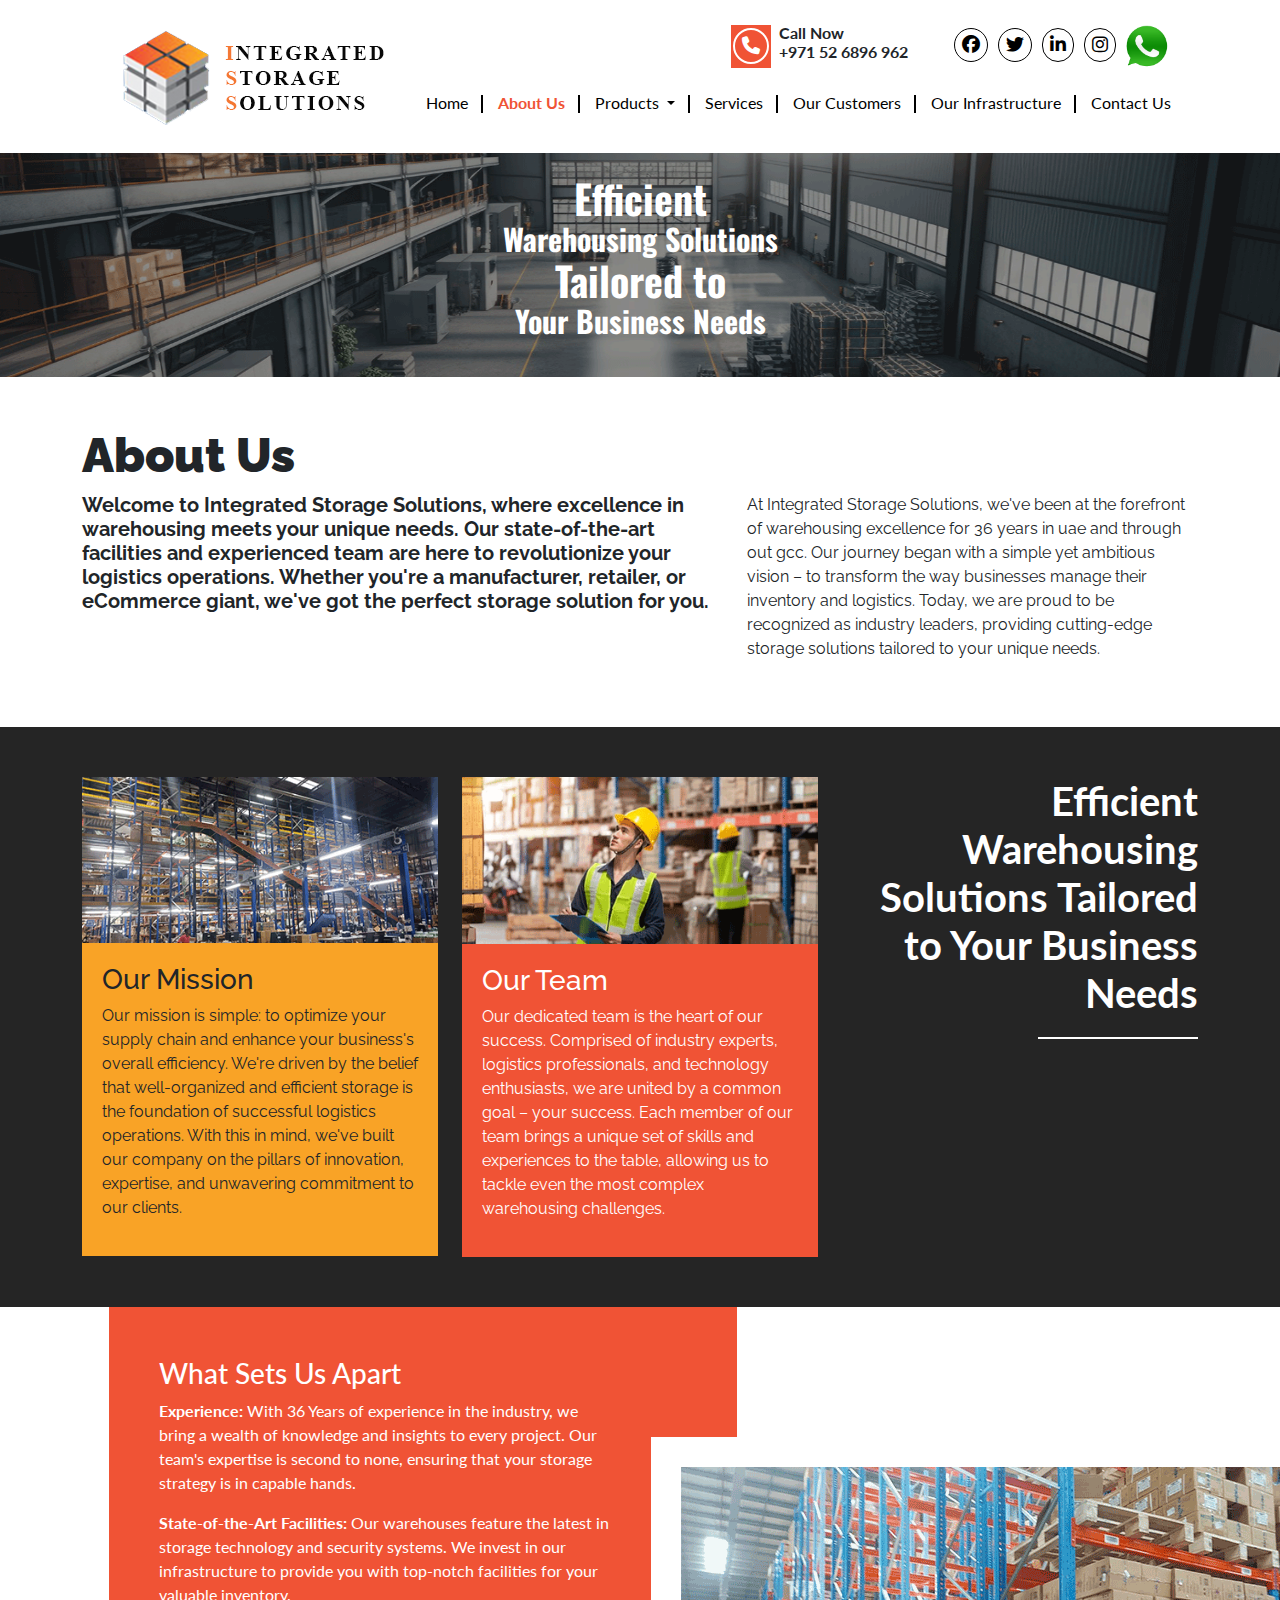
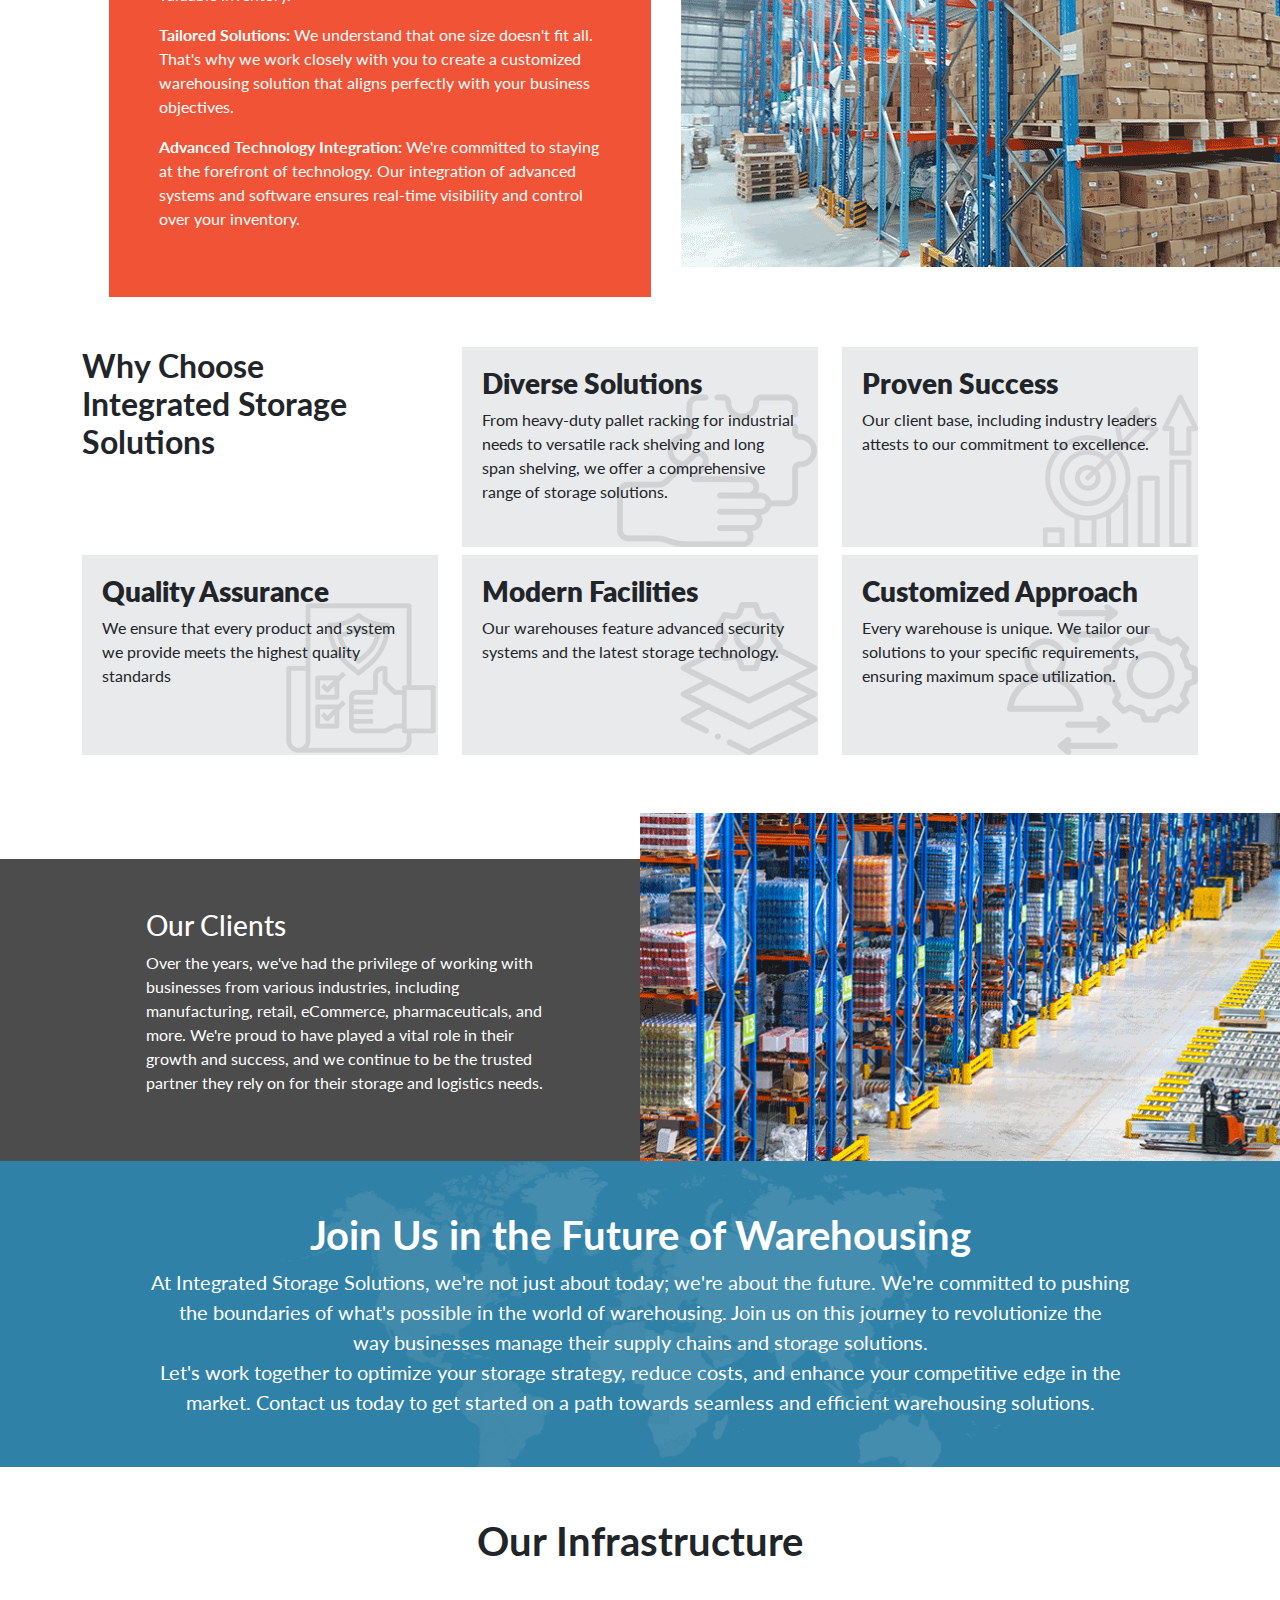
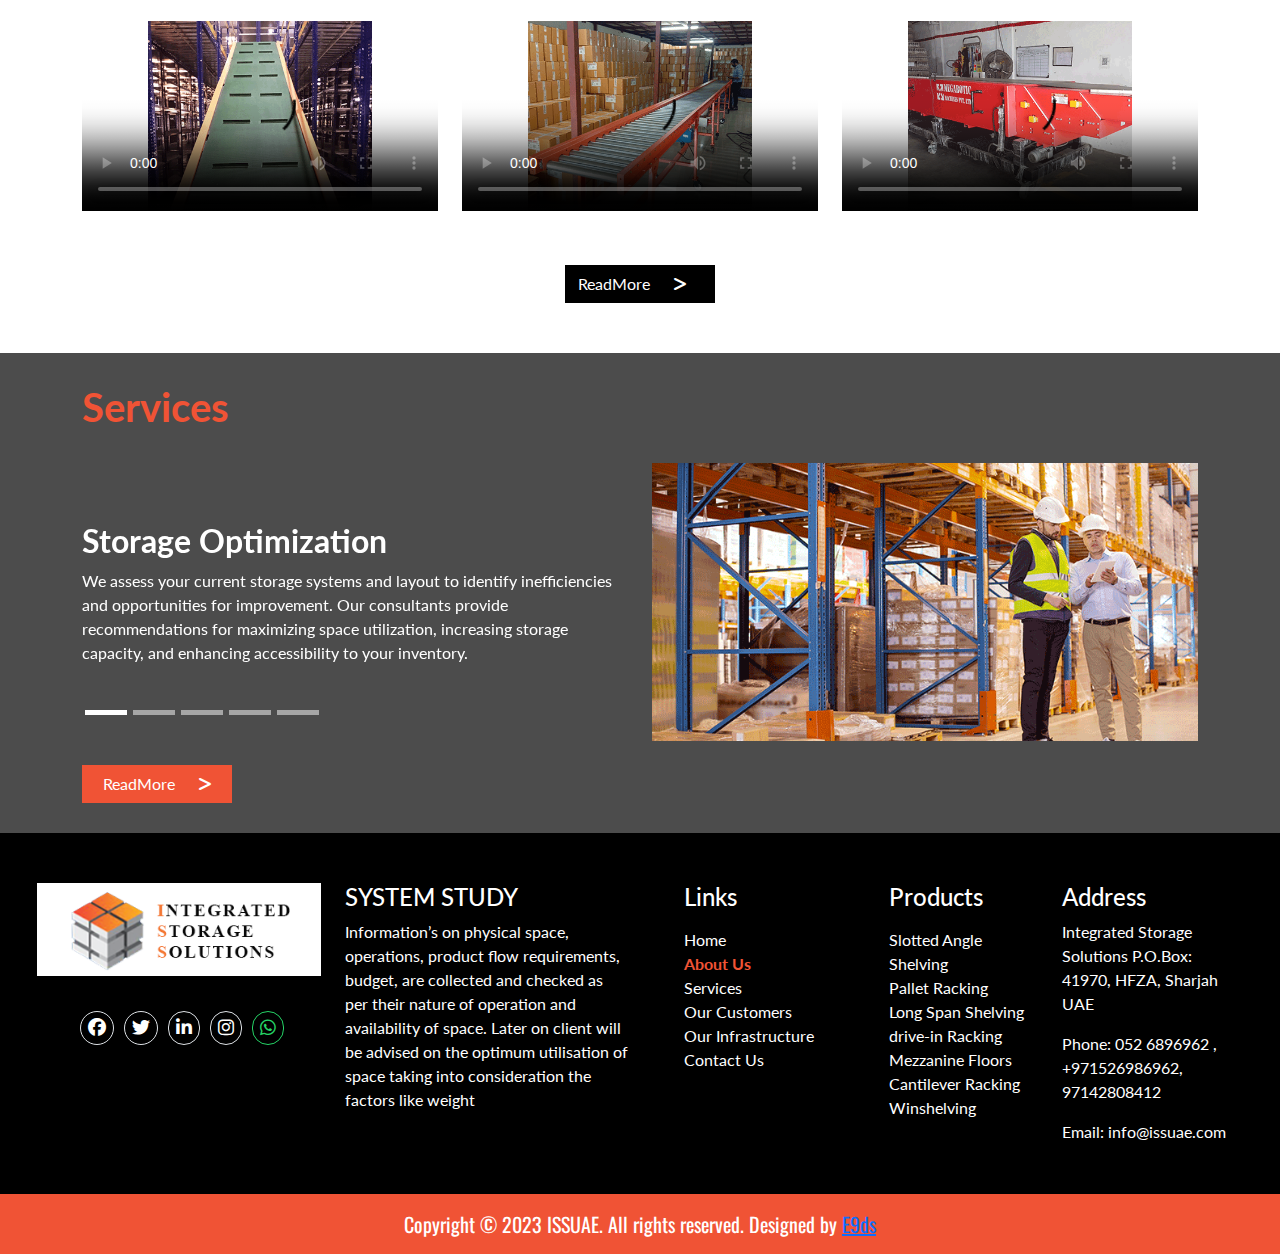
==== commit 8ba307ad: "All page facebook linking has done" ====
--- a/about.html
+++ b/about.html
@@ -37,7 +37,7 @@
                                 </div>
                             </div>
                             <div class="icons">
-                                <a href=""><i class="fa-brands fa-facebook"></i></a>
+                                <a href="https://www.facebook.com/profile.php?id=61551770007678"><i class="fa-brands fa-facebook"></i></a>
                                 <a href="https://twitter.com/ISS_UAE"><i class="fa-brands fa-twitter"></i></a>
                                 <a href="https://www.linkedin.com/in/integrated-storage-solutions-uae-18a27a291/"><i
                                         class="fa-brands fa-linkedin-in"></i></a>
@@ -538,7 +538,7 @@
                     <img src="Assets/images/logo.png" alt="" class="img-fluid w-100">
                     <div class="footericons">
                         <div class="icons">
-                            <a href=""><i class="fa-brands fa-facebook text-white border"></i></a>
+                            <a href="https://www.facebook.com/profile.php?id=61551770007678"><i class="fa-brands fa-facebook text-white border"></i></a>
                             <a href="https://twitter.com/ISS_UAE"><i class="fa-brands fa-twitter text-white border"></i></a>
                             <a href="https://www.linkedin.com/in/integrated-storage-solutions-uae-18a27a291/"><i
                                     class="fa-brands fa-linkedin-in text-white border"></i></a>
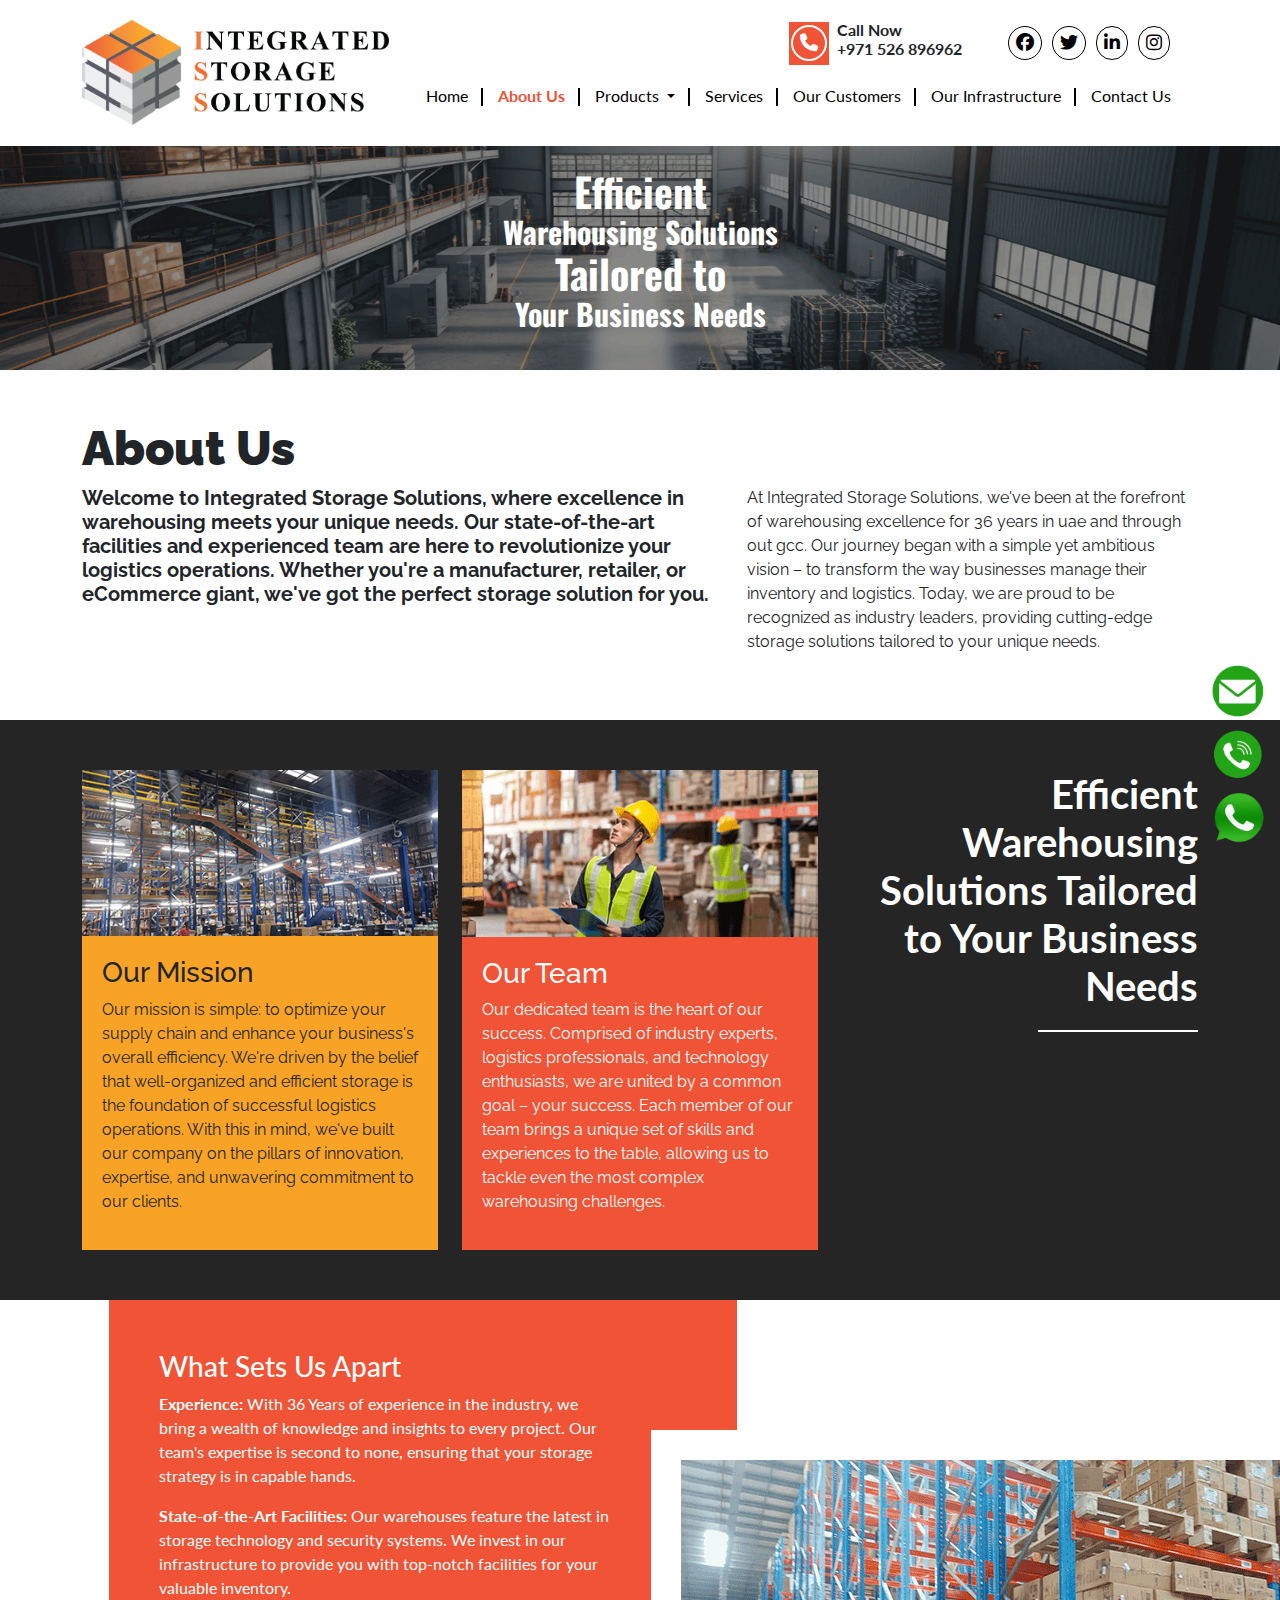
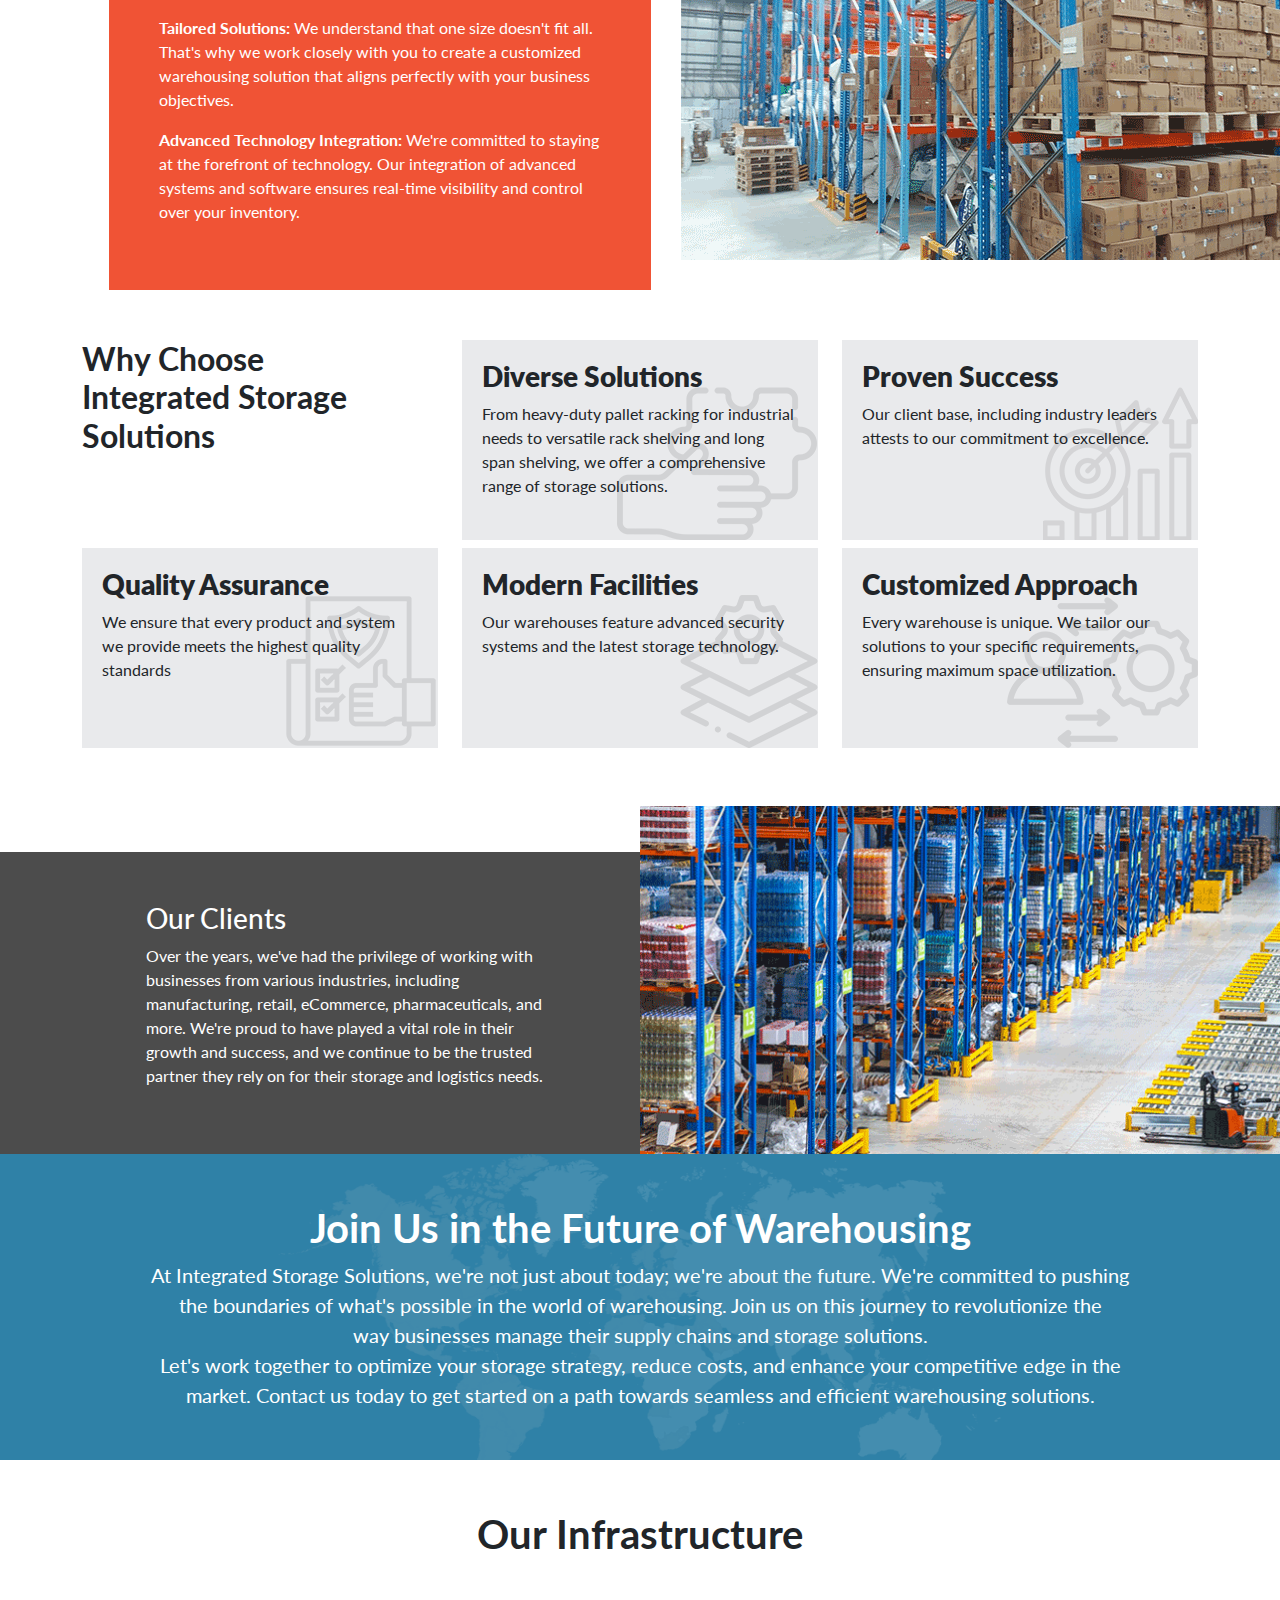
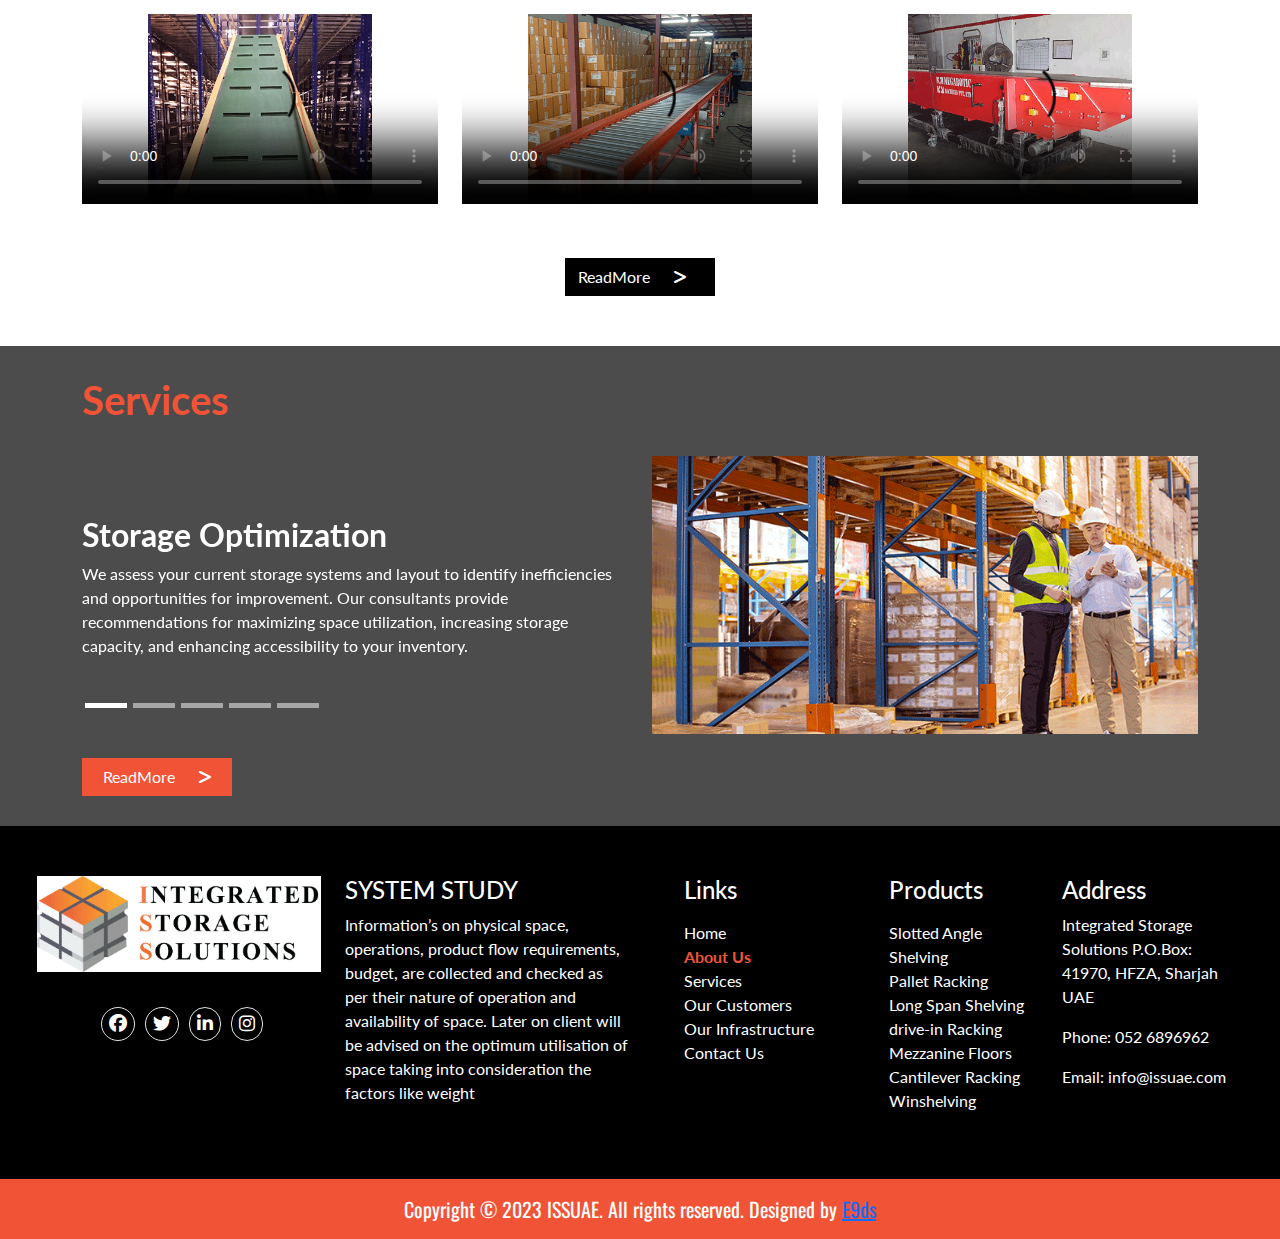
==== commit 9d442faf: "Icons Added" ====
--- a/about.html
+++ b/about.html
@@ -33,17 +33,19 @@
                                     <i class="fa-solid fa-phone"></i>
                                 </div>
                                 <div class="">
-                                    <h6 class="fw-bold"> Call Now <br>+971 52 6896 962</h6>
+                                    <h6 class="fw-bold"> Call Now <br> +971 526 896962</h6>
                                 </div>
                             </div>
                             <div class="icons">
-                                <a href="https://www.facebook.com/profile.php?id=61551770007678"><i class="fa-brands fa-facebook"></i></a>
+                                <a href="https://www.facebook.com/profile.php?id=61551347947584&is_tour_completed=true"><i
+                                        class="fa-brands fa-facebook"></i></a>
                                 <a href="https://twitter.com/ISS_UAE"><i class="fa-brands fa-twitter"></i></a>
                                 <a href="https://www.linkedin.com/in/integrated-storage-solutions-uae-18a27a291/"><i
                                         class="fa-brands fa-linkedin-in"></i></a>
-                                <a href="https://www.instagram.com/intergratestoragesolutions/"><i class="fa-brands fa-instagram"></i></a>
-                                <a href="https://api.whatsapp.com/send?phone=971526896962"><img src="Assets/images/whatsapp.png" alt=""
-                                        class="img-fluid"></a>
+                                <a href="https://www.instagram.com/intergratestoragesolutions/"><i
+                                        class="fa-brands fa-instagram"></i></a>
+                                <!-- <a href="https://api.whatsapp.com/send?phone=971526896962"><img src="Assets/images/whatsapp.png" alt=""
+                                        class="img-fluid"></a> -->
                             </div>
                         </div>
                         <div class="">
@@ -60,8 +62,7 @@
 
                                         <ul class="navbar-nav ">
                                             <li class="nav-item">
-                                                <a class="nav-link " aria-current="page"
-                                                    href="index.html">Home</a>
+                                                <a class="nav-link " aria-current="page" href="index.html">Home</a>
                                             </li>
                                             <li class="nav-item ">
                                                 <a class="nav-link active" href="about.html">About Us</a>
@@ -158,7 +159,8 @@
                 </div>
                 <div class="col-lg-5">
                     <p>At Integrated Storage Solutions, we've been at the forefront of
-                        warehousing excellence for 36 years in uae and through out gcc. Our journey began with a simple yet ambitious vision – to
+                        warehousing excellence for 36 years in uae and through out gcc. Our journey began with a simple
+                        yet ambitious vision – to
                         transform the way businesses manage their inventory and logistics. Today, we are proud to be
                         recognized as industry leaders, providing cutting-edge storage solutions tailored to your unique
                         needs.</p>
@@ -535,11 +537,13 @@
         <div class="container-fluid">
             <div class="row">
                 <div class="col-lg-3">
-                    <img src="Assets/images/logo.png" alt="" class="img-fluid w-100">
+                    <img src="Assets/images/footerLogo.png" alt="" class="img-fluid w-100">
                     <div class="footericons">
                         <div class="icons">
-                            <a href="https://www.facebook.com/profile.php?id=61551770007678"><i class="fa-brands fa-facebook text-white border"></i></a>
-                            <a href="https://twitter.com/ISS_UAE"><i class="fa-brands fa-twitter text-white border"></i></a>
+                            <a href="https://www.facebook.com/profile.php?id=61551770007678"><i
+                                    class="fa-brands fa-facebook text-white border"></i></a>
+                            <a href="https://twitter.com/ISS_UAE"><i
+                                    class="fa-brands fa-twitter text-white border"></i></a>
                             <a href="https://www.linkedin.com/in/integrated-storage-solutions-uae-18a27a291/"><i
                                     class="fa-brands fa-linkedin-in text-white border"></i></a>
                             <a href="https://www.instagram.com/intergratestoragesolutions/"><i
@@ -621,10 +625,11 @@
                         P.O.Box: 41970,
                         HFZA, Sharjah UAE
                     </p>
-                    <p>Phone: 052 6896962 ,
-                        +971526986962, 97142808412
+                    <p>Phone: 052 6896962 
+                        <!-- +971526986962, 
+                        97142808412 -->
                     </p>
-                    <p class="mb-0">Email: info@issuae.com</p>
+                    <p class="mb-0"><a href="mailto::info@issuae.com" style="text-decoration: none;color: #fff;">Email: info@issuae.com</a></p>
                 </div>
             </div>
         </div>
@@ -639,6 +644,28 @@
     </div>
 
 
+    <div class="media_fixed">
+        <div class="container">
+            <div class="row">
+                <div class="col-lg-12">
+                    <div class="">
+                        <a href="mailto::info@issuae.com" class="call"> <img src="Assets/images/mail.png" alt=""
+                                class="img-fluid "></a>
+                    </div>
+                    <div class="">
+                        <a href="tel:971526896962" class="call"> <img src="Assets/images/Dial.png" alt=""
+                                class="img-fluid "></a>
+                    </div>
+                    <div class="">
+                        <a href="https://api.whatsapp.com/send?phone=971526896962"> <img src="Assets/images/whatsapp.png"
+                                alt="" class="img-fluid "></a>
+                    </div>
+                </div>
+            </div>
+        </div>
+    </div>
+
+
     <script src="https://ajax.googleapis.com/ajax/libs/jquery/3.6.0/jquery.min.js"></script>
     <script src="Assets/JS/bootstrap.min.js"></script>
     <script src="Assets/JS/custom.js"></script>
--- a/Assets/CSS/Style.css
+++ b/Assets/CSS/Style.css
@@ -113,7 +113,7 @@
 
 .nav-brand {
     display: block;
-    width: 339px;
+    width: 310px;
 }
 
 .navbar-brand {
@@ -170,6 +170,7 @@
     border-radius: 20px;
     padding: 7px;
     margin-left: 6px;
+    display: none;
 }
 
 .fa-facebook {
@@ -392,7 +393,7 @@
 
 .readMore a:hover {
     color: #f05335;
-    
+
 }
 
 .readMore i {
@@ -502,12 +503,12 @@
 }
 
 
-.footer .footerlinks .active{
+.footer .footerlinks .active {
     color: #f05335 !important;
     font-weight: bold;
 }
 
-.footer .footerlinks li:hover{
+.footer .footerlinks li:hover {
     color: #faa624;
     /* font-weight: 600; */
     /* border-bottom: 1px solid #faa624; */
@@ -1228,6 +1229,14 @@
         font-size: 14px;
     }
 
+    .media_fixed {
+        right: -58px !important;
+    }
+
+    .media_fixed a img {
+        width: 50px !important;
+    }
+
     .banner7 .readMore1 {
         margin-bottom: 10px;
         /* margin-left: 35%; */
@@ -1423,21 +1432,24 @@
         padding: 0px;
     }
 
-    .buttons{
+    .buttons {
         display: flex;
         align-items: center;
         justify-content: center;
     }
-    .teamStudy{
+
+    .teamStudy {
         margin-top: 20px;
     }
-    .slotConclusion{
+
+    .slotConclusion {
         padding: 15px;
     }
-    .long1KeyFeatures{
+
+    .long1KeyFeatures {
         padding: 15px;
     }
-    
+
 }
 
 
@@ -1581,4 +1593,19 @@
         height: 460px;
     }
 
+}
+
+
+
+.media_fixed {
+    position: fixed;
+    padding: 50px;
+    bottom: 0;
+    right: -50px !important;
+    z-index: 999999999;
+
+}
+
+.media_fixed a img {
+    width: 60px;
 }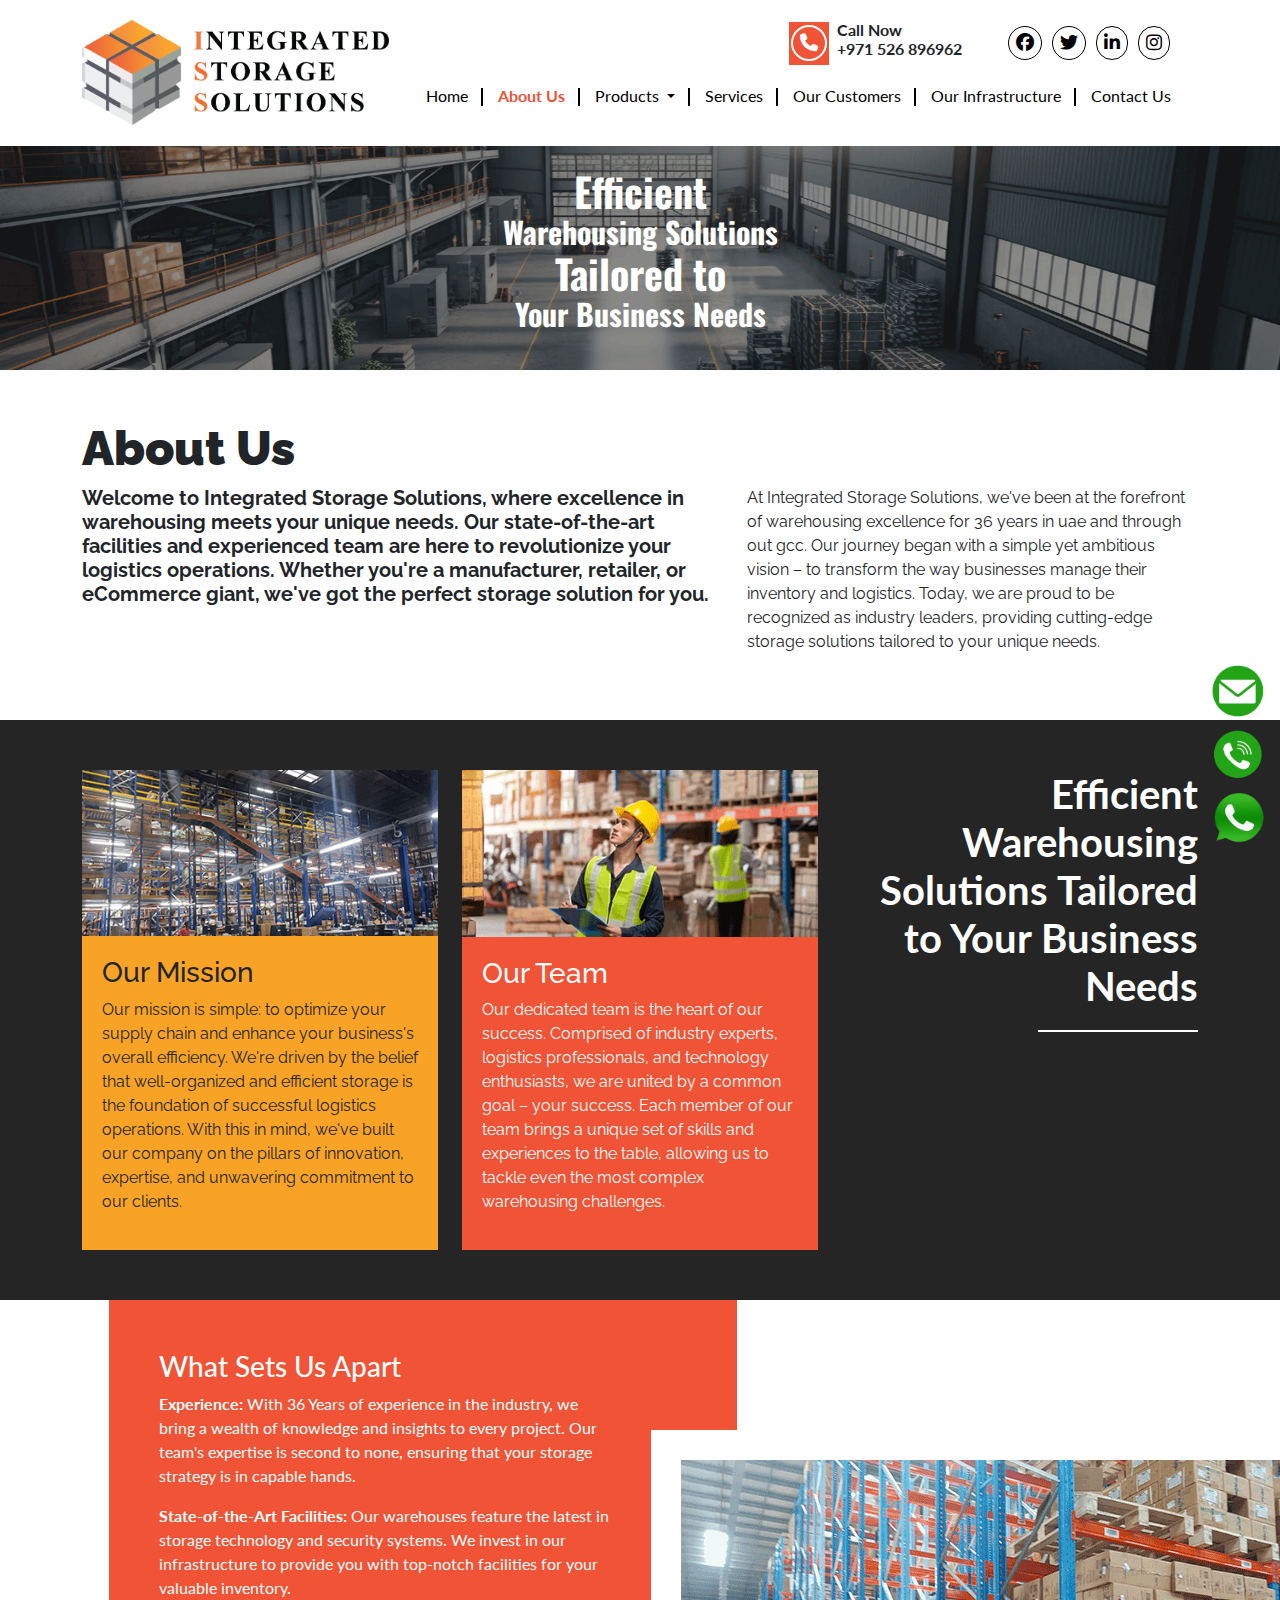
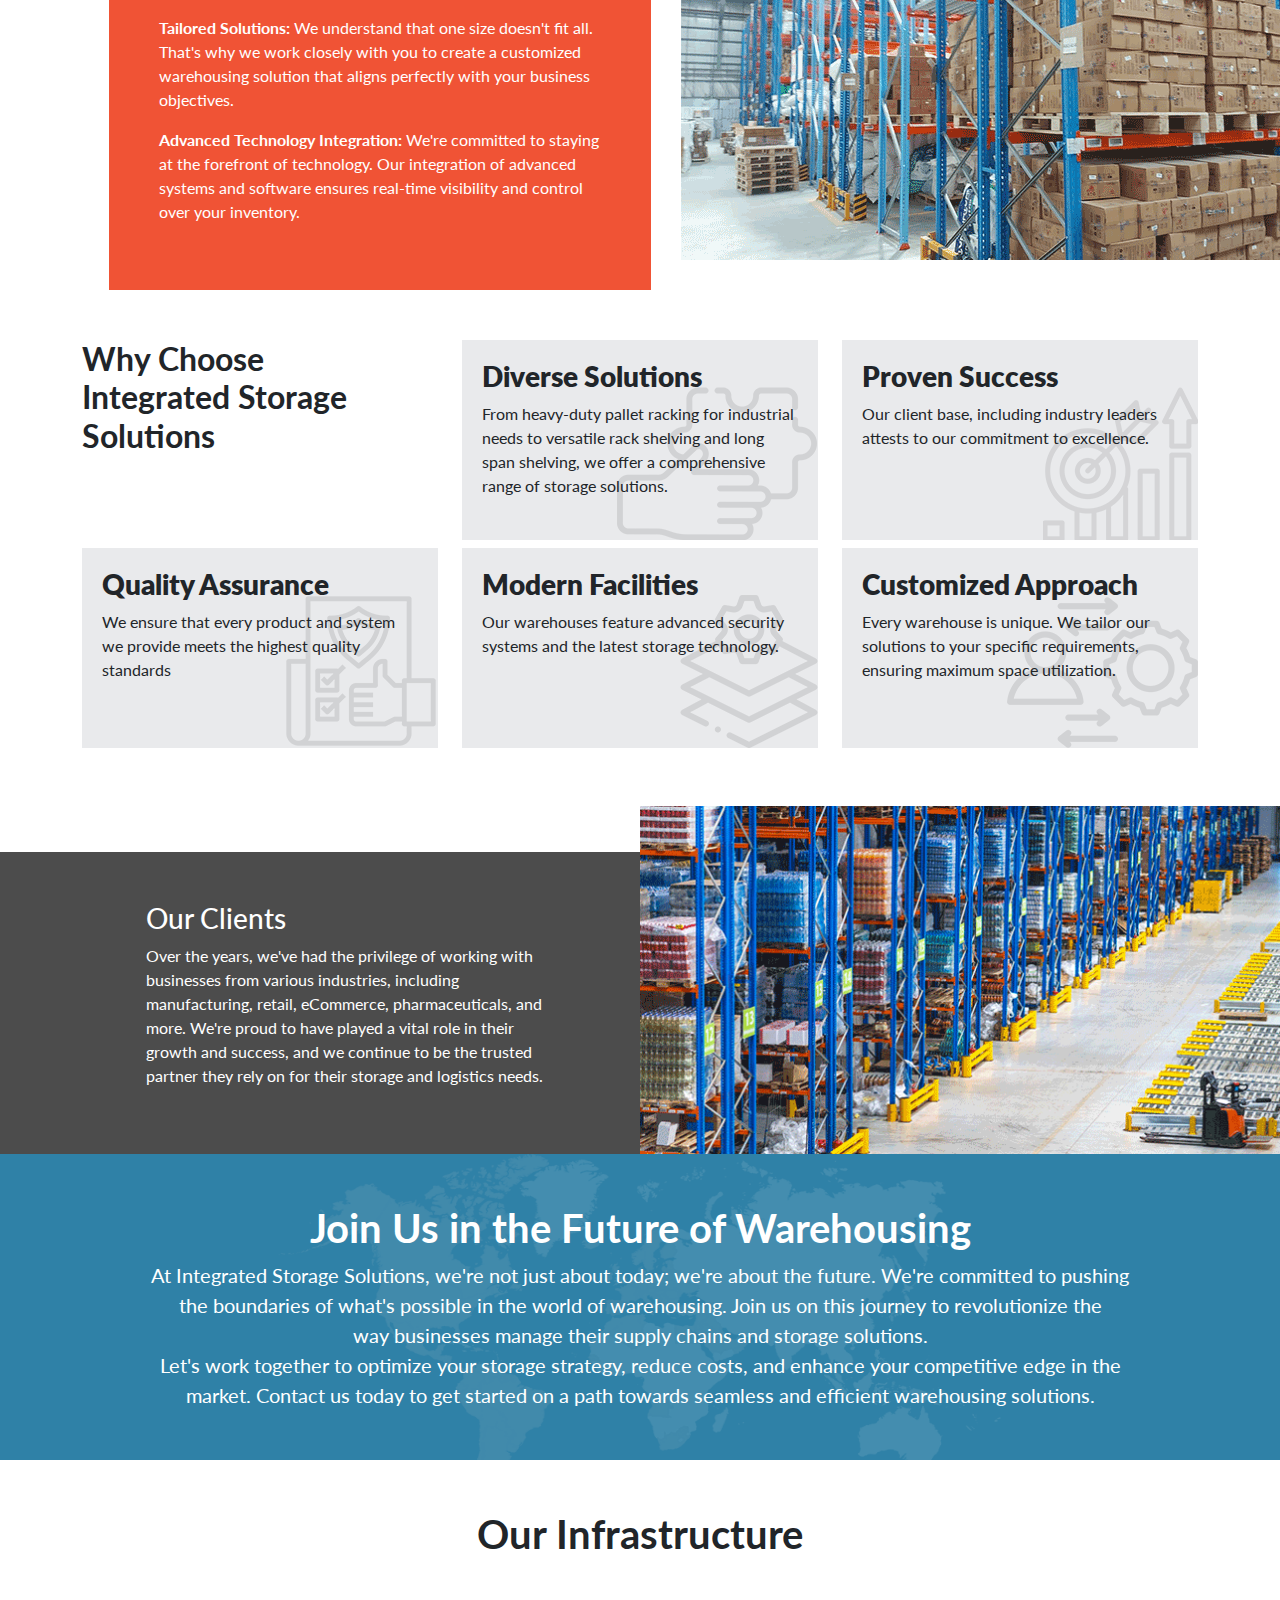
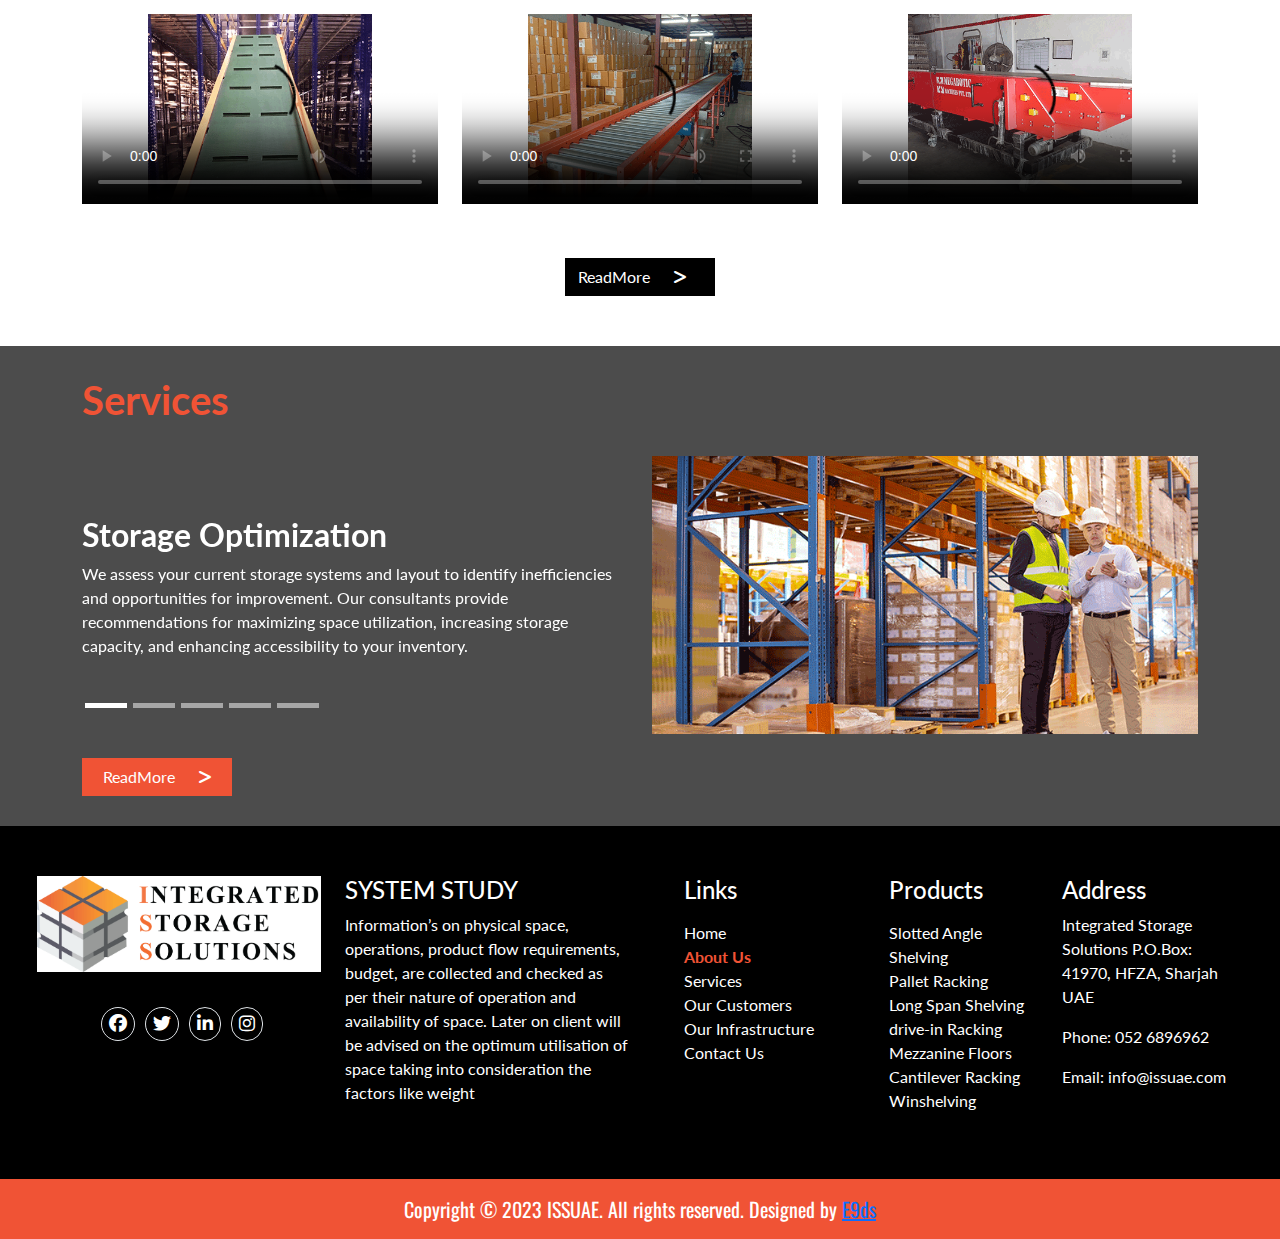
==== commit 9e4c150b: "Image icons added in all Pages" ====
--- a/about.html
+++ b/about.html
@@ -653,7 +653,7 @@
                                 class="img-fluid "></a>
                     </div>
                     <div class="">
-                        <a href="tel:971526896962" class="call"> <img src="Assets/images/Dial.png" alt=""
+                        <a href="tel:+971526896962" class="call"> <img src="Assets/images/Dial.png" alt=""
                                 class="img-fluid "></a>
                     </div>
                     <div class="">
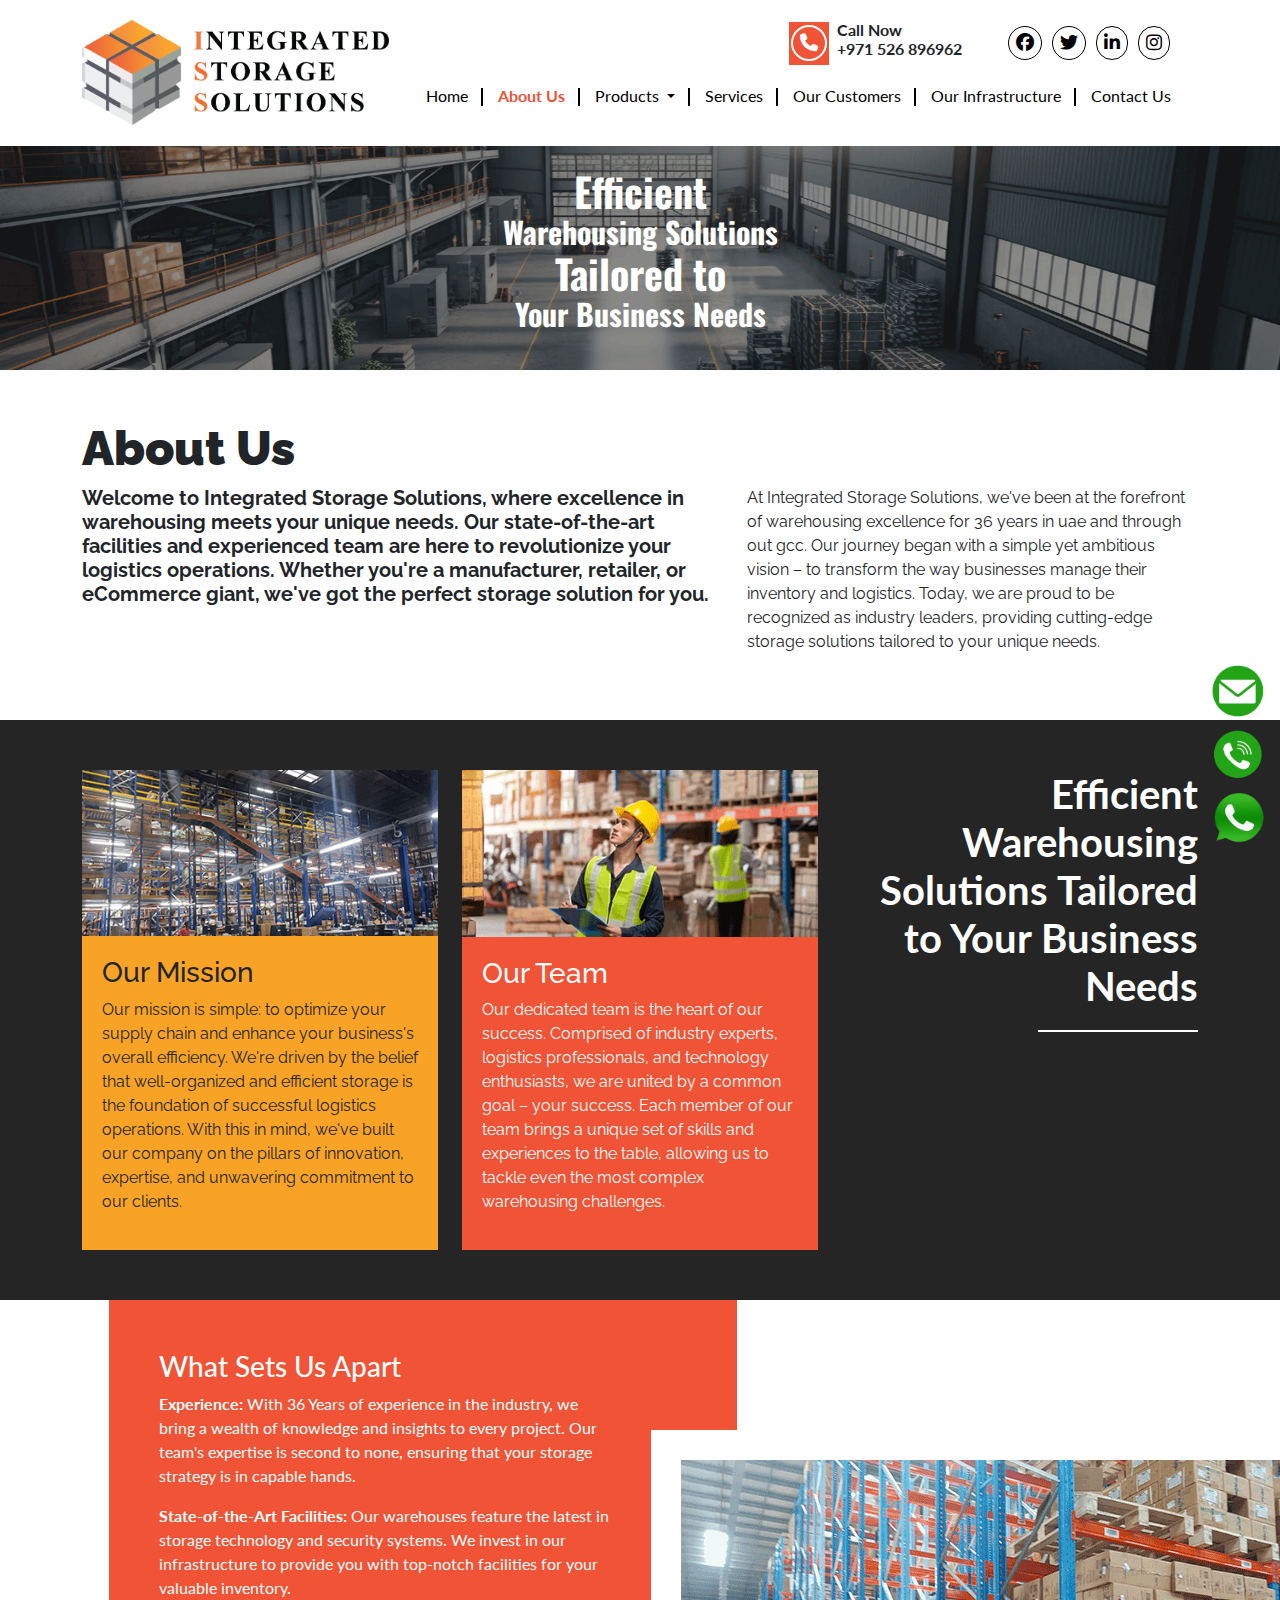
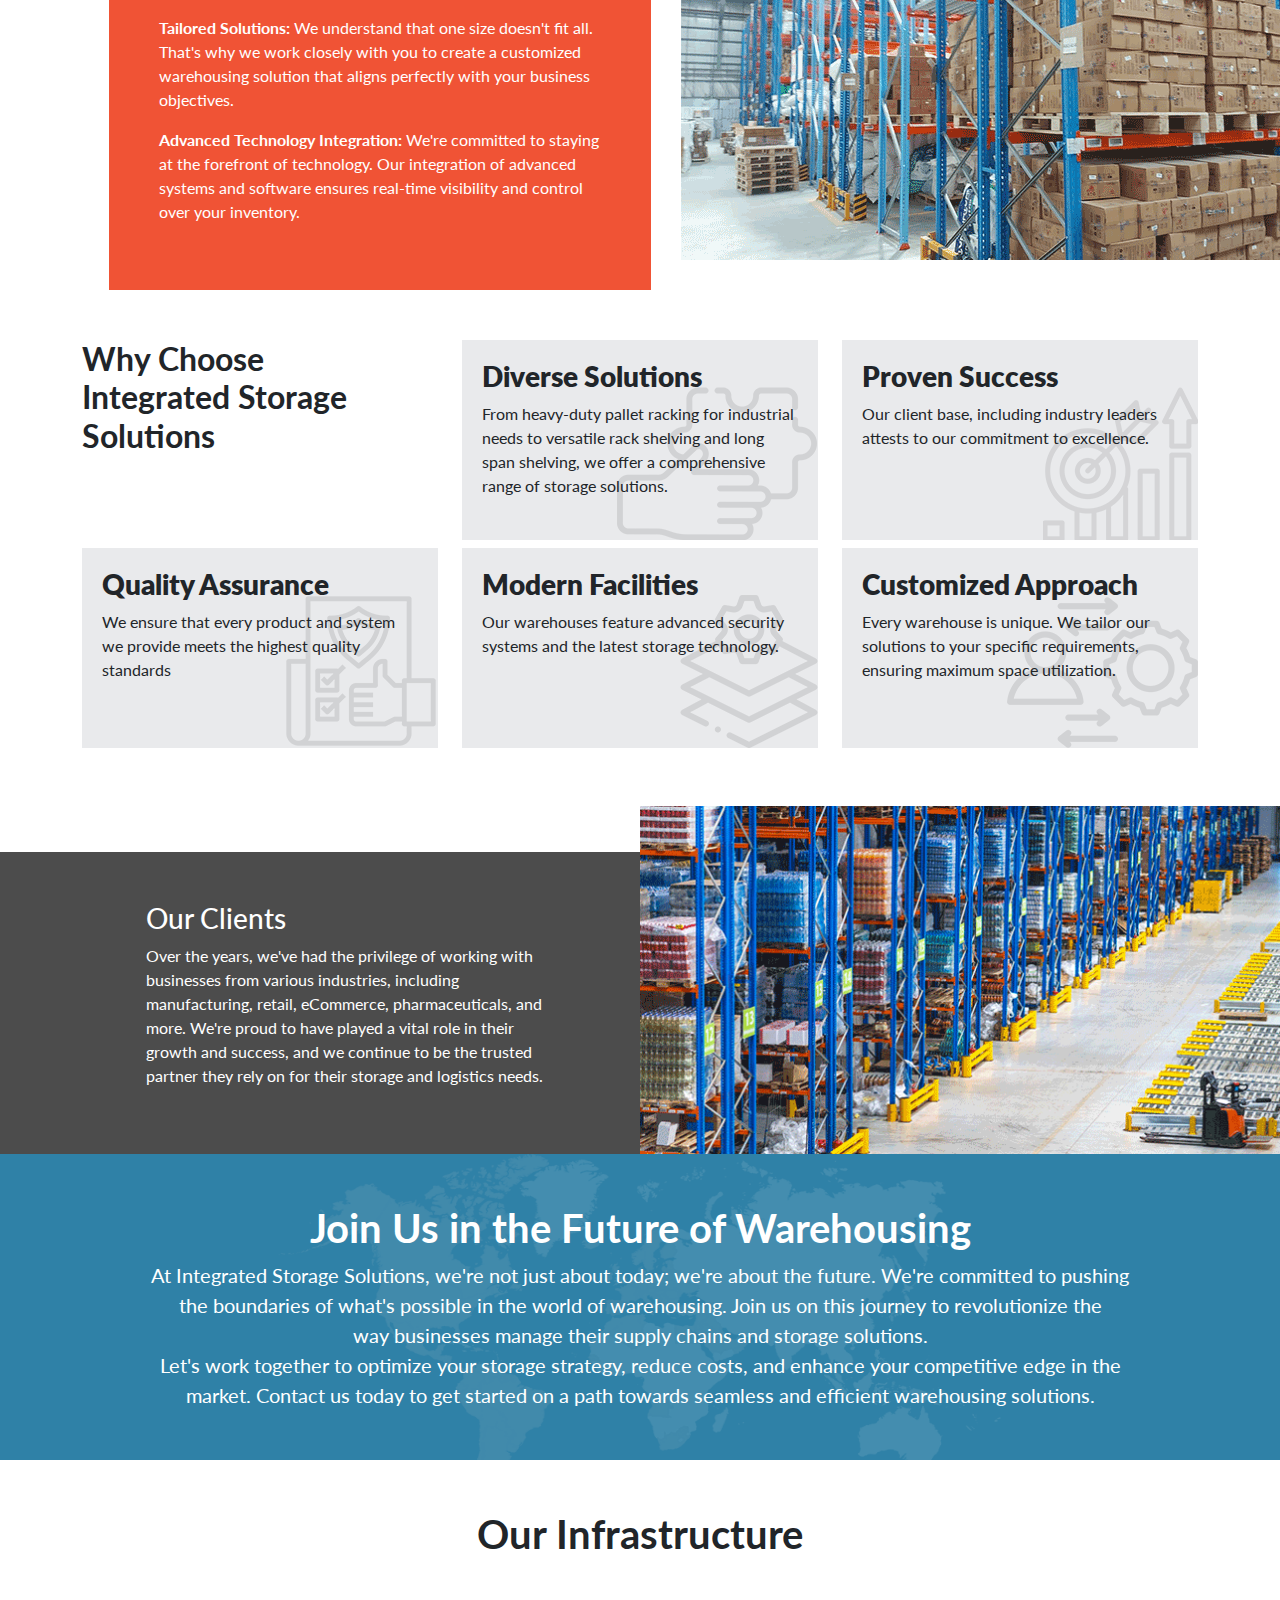
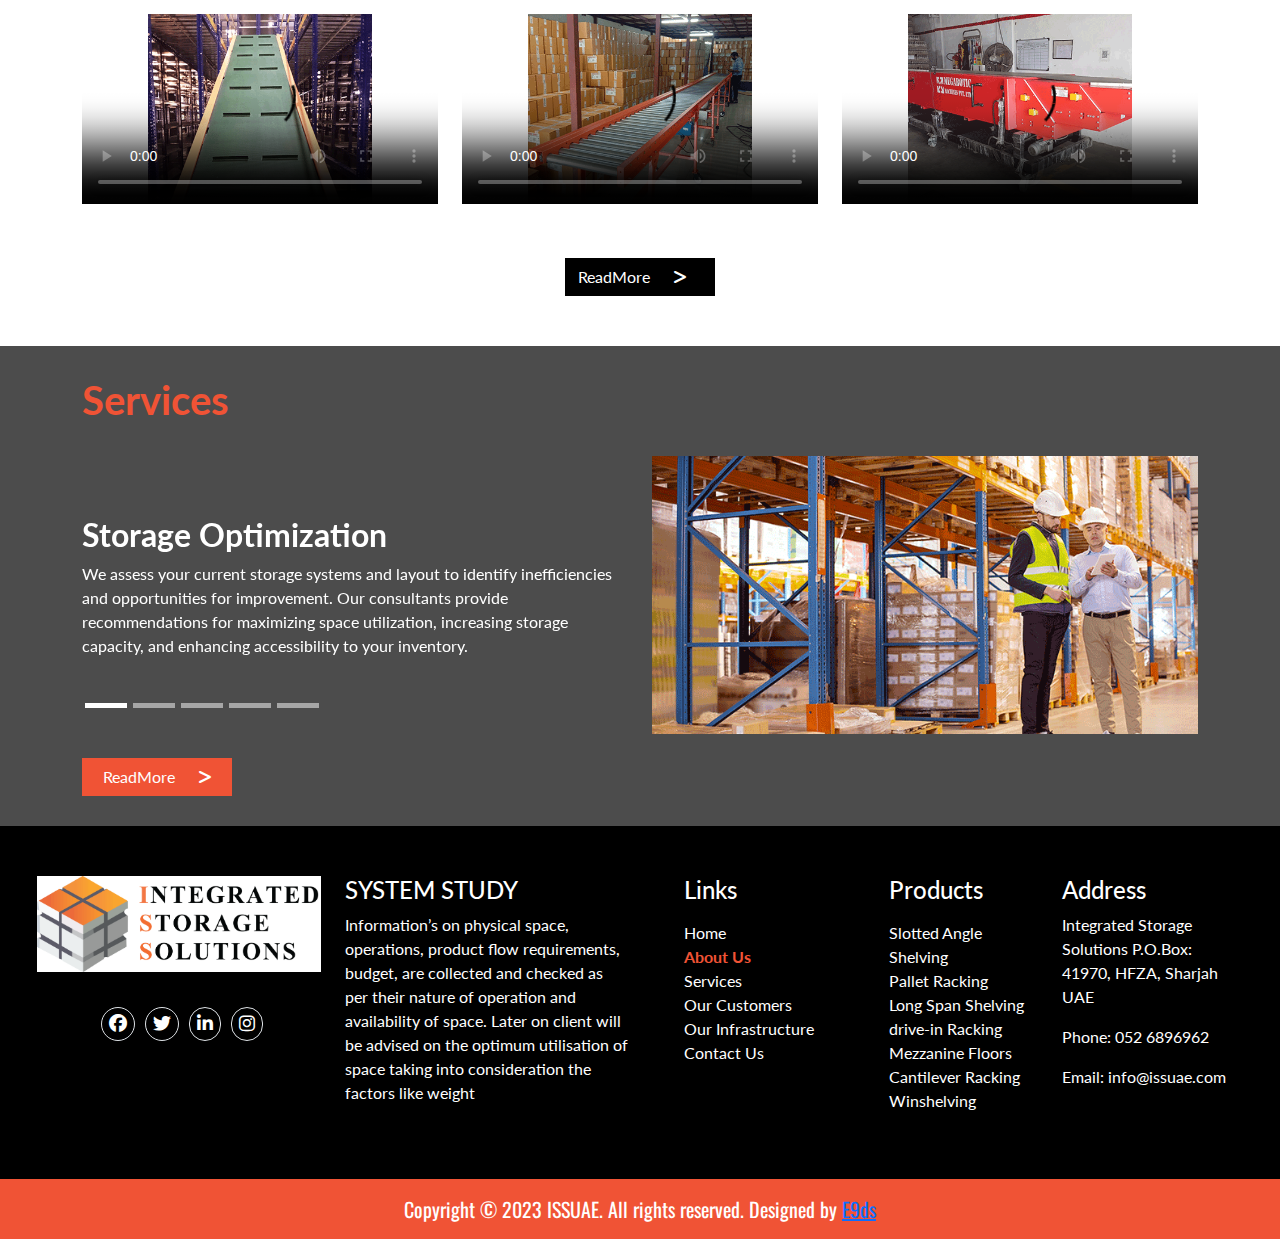
==== commit 1384d932: "icon changes done" ====
--- a/about.html
+++ b/about.html
@@ -637,7 +637,7 @@
     <div class="copyright">
         <div class="text-center">
             <div>
-                <p class="mb-0 text-white">Copyright © 2023 ISSUAE. All rights reserved. Designed by <a href="">E9ds</a>
+                <p class="mb-0 text-white">Copyright © 2023 ISSUAE. All rights reserved. Designed by <a href="https://www.enternine.com/">E9ds</a>
                 </p>
             </div>
         </div>
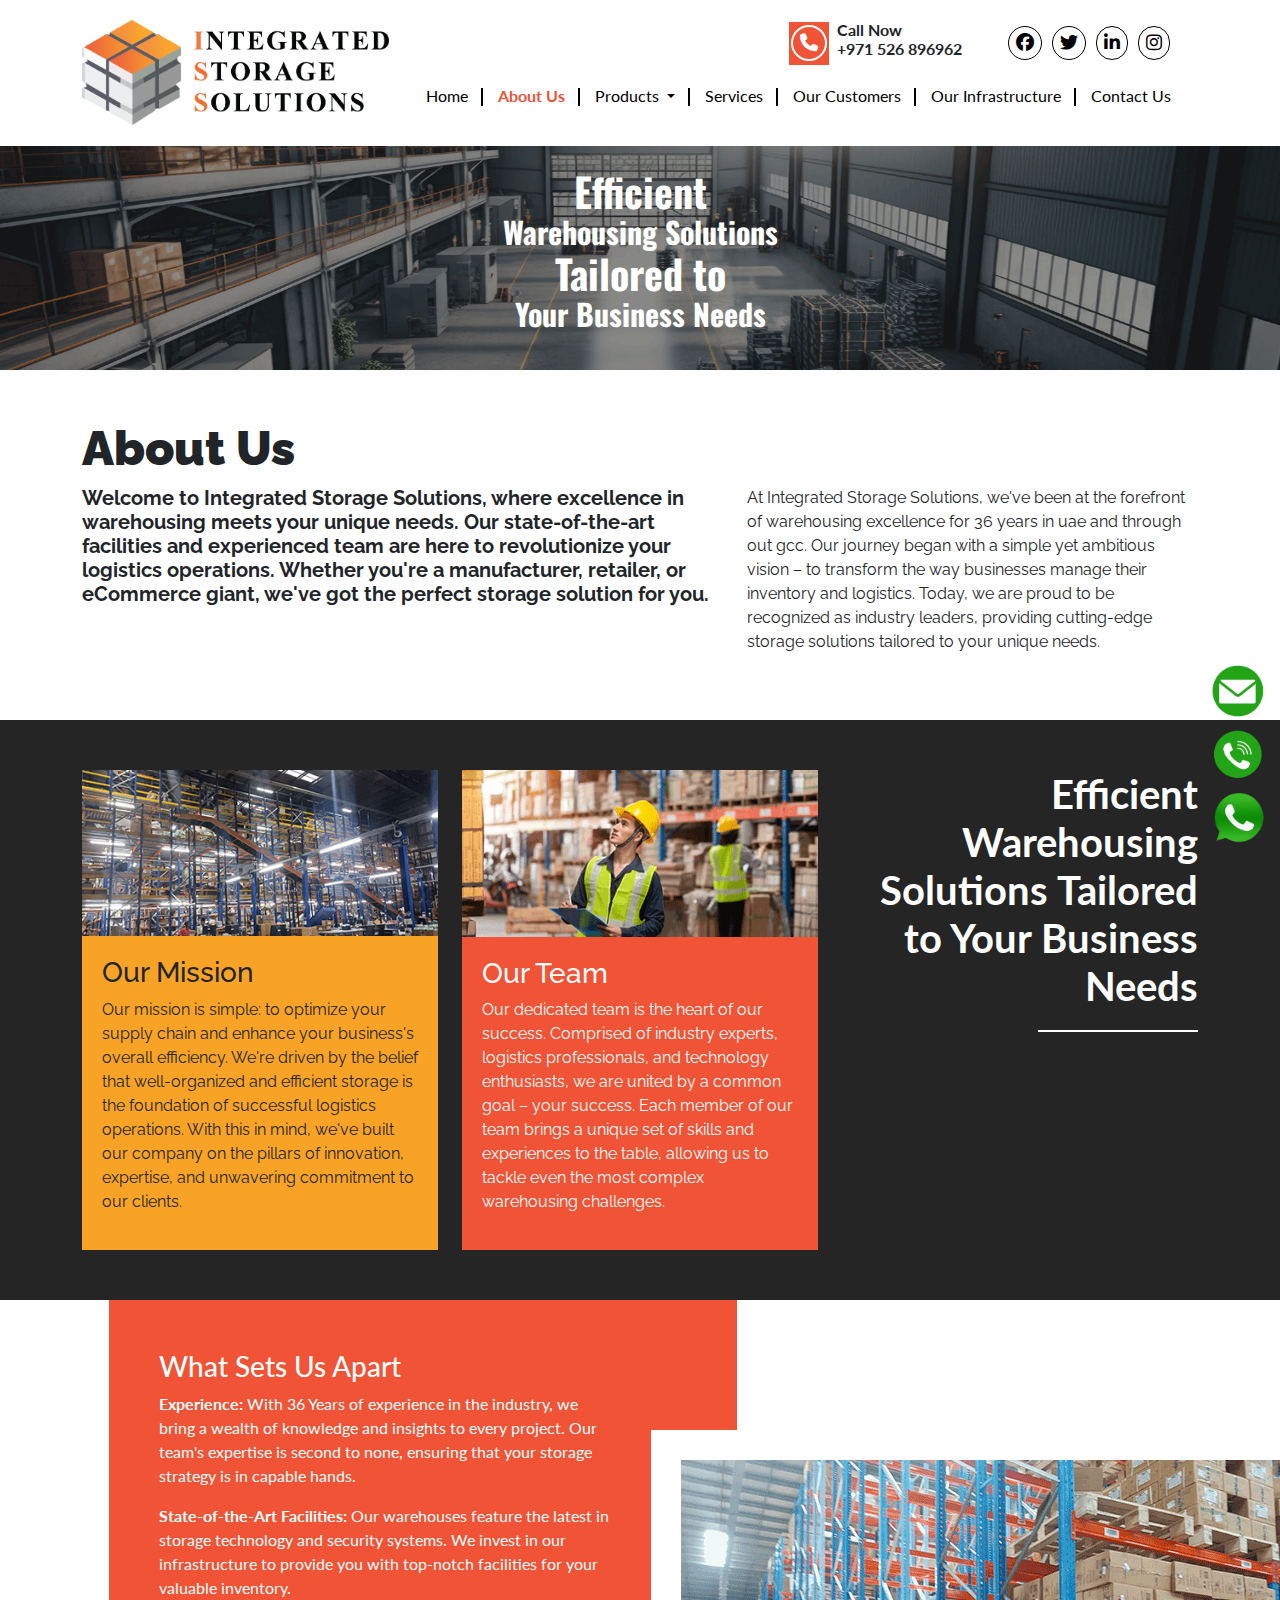
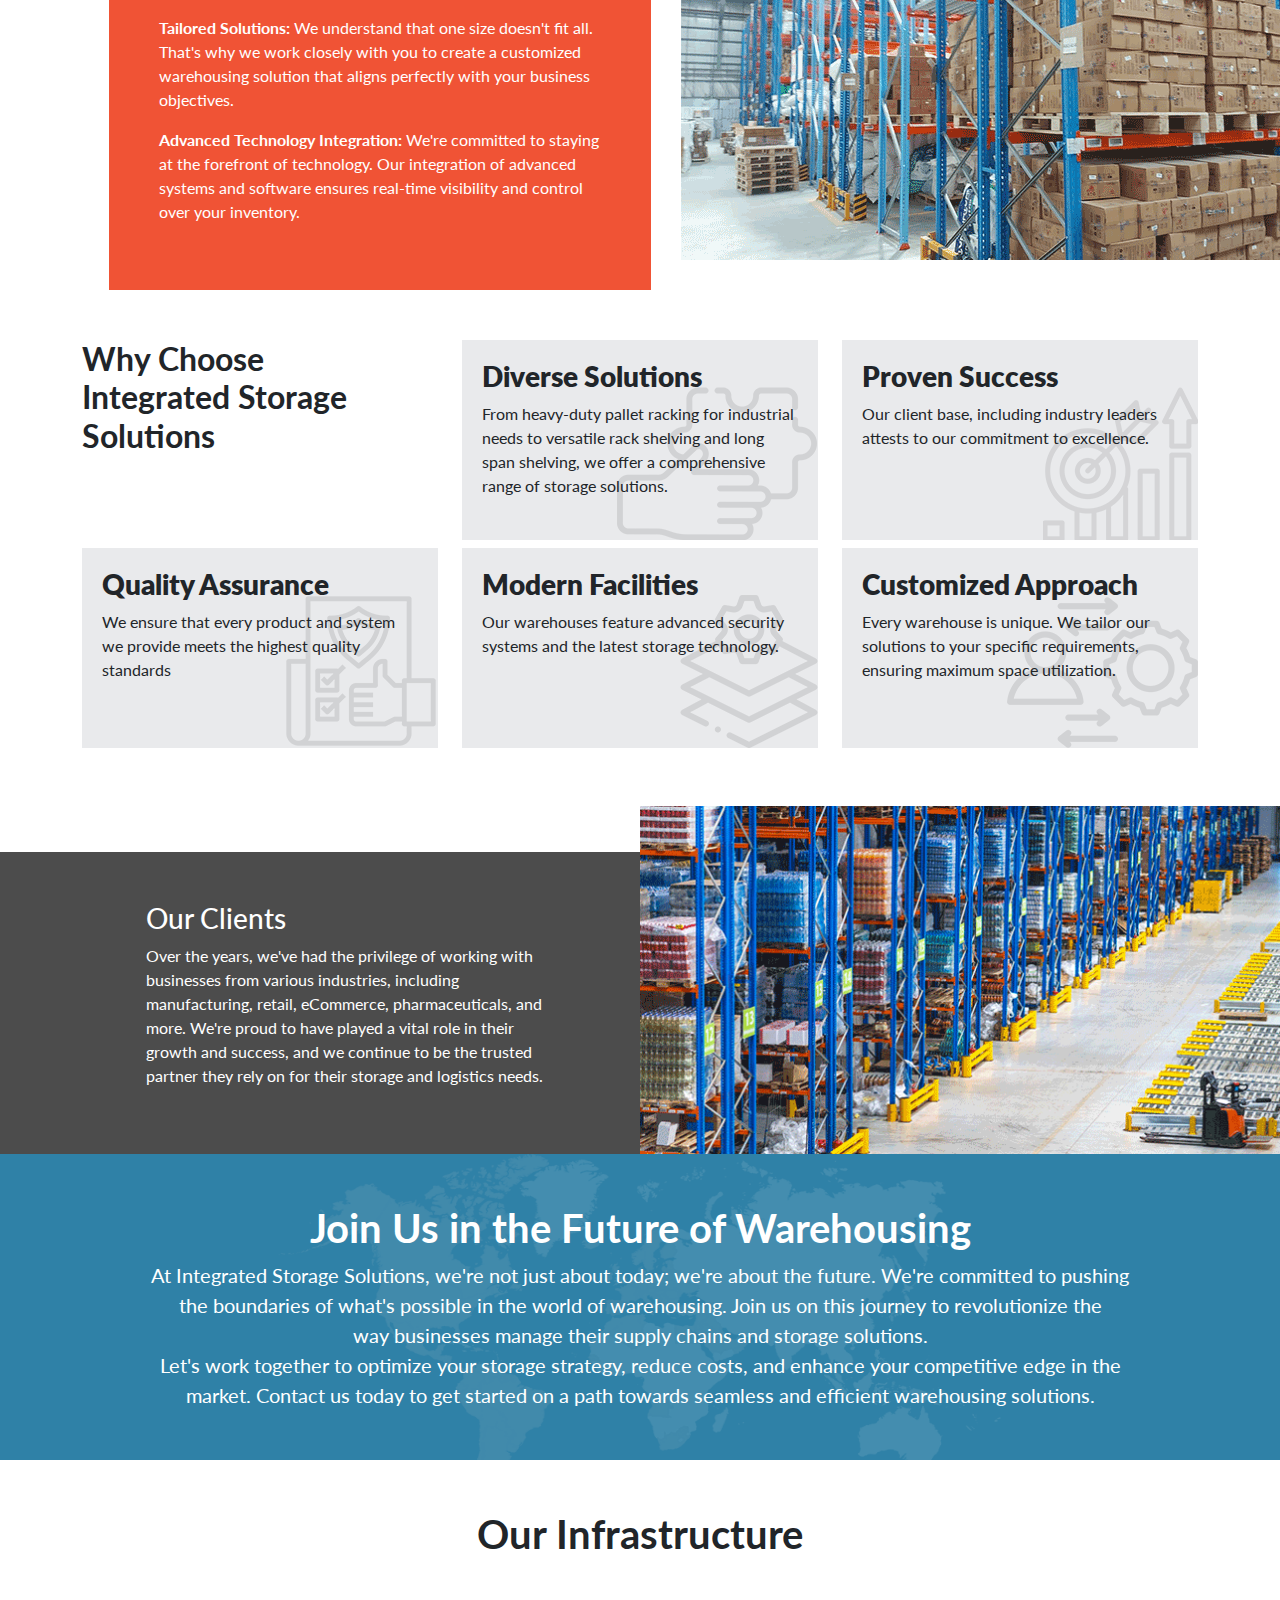
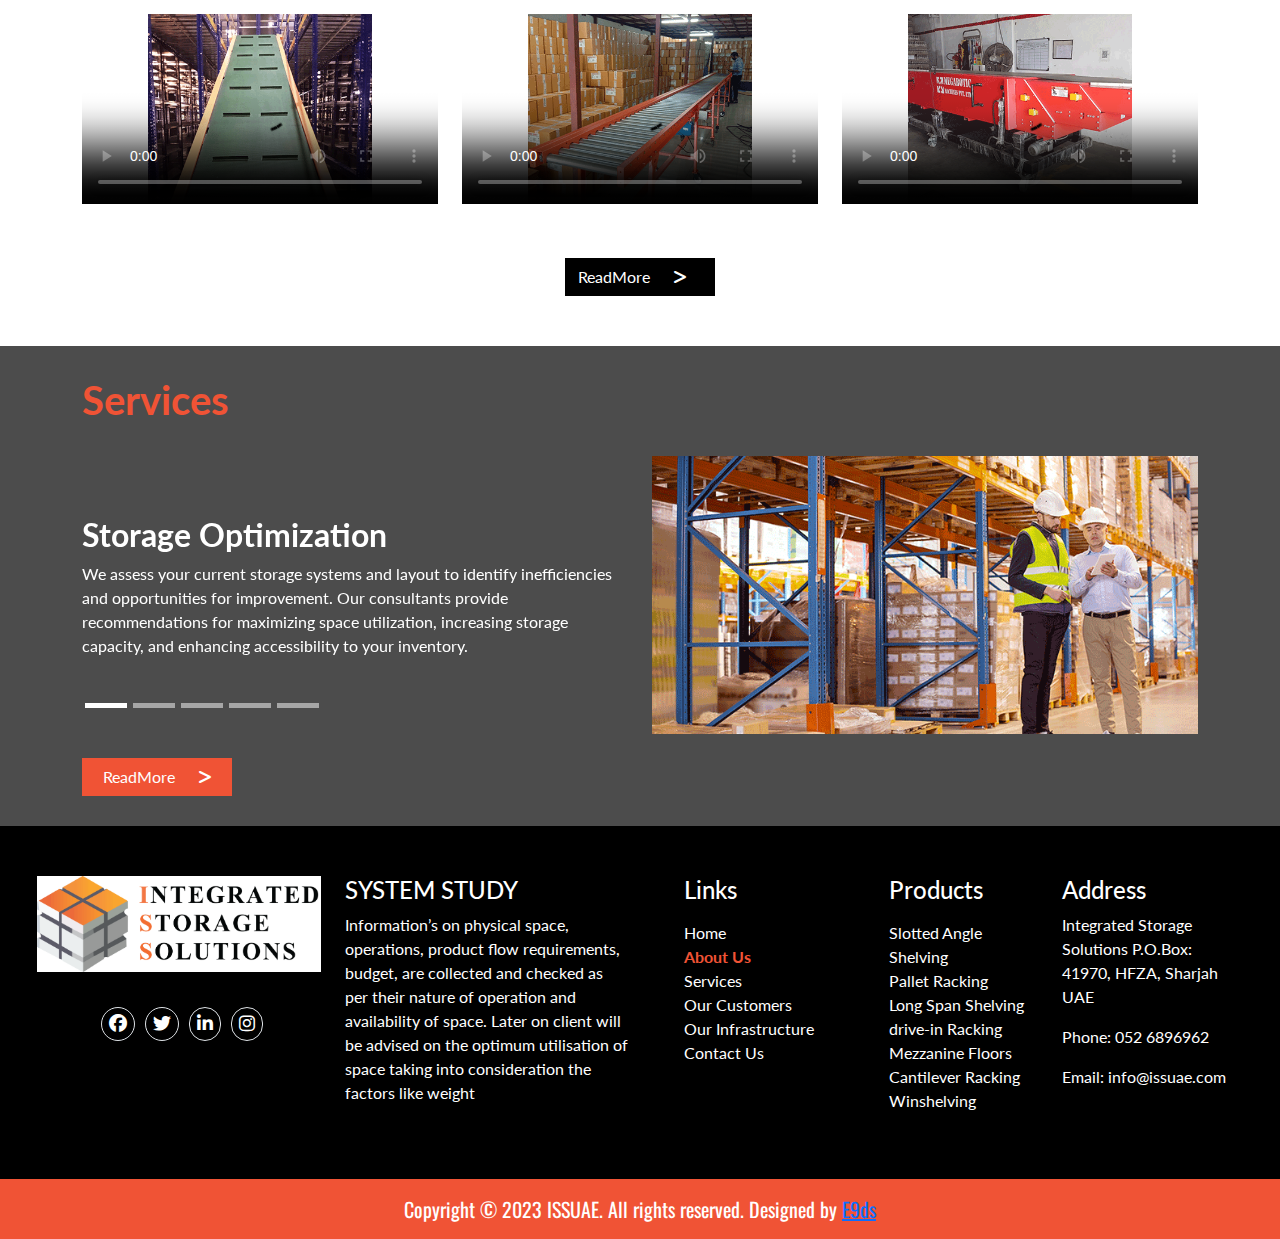
==== commit 0d3dda3e: "linkandtitlechanged" ====
--- a/about.html
+++ b/about.html
@@ -5,7 +5,7 @@
     <!-- Required meta tags -->
     <meta charset="utf-8">
     <meta name="viewport" content="width=device-width, initial-scale=1, shrink-to-fit=no">
-    <title>.::ISS::. Integrated Storage Solutions</title>
+    <title>ISS-Integrated Storage Solutions</title>
     <!-- Vendor CSS Files -->
 
     <meta property="og:image" content="https://e9ds.com/Beta/Iintegrated_Storage_Solutions_1/images/logo.png">
